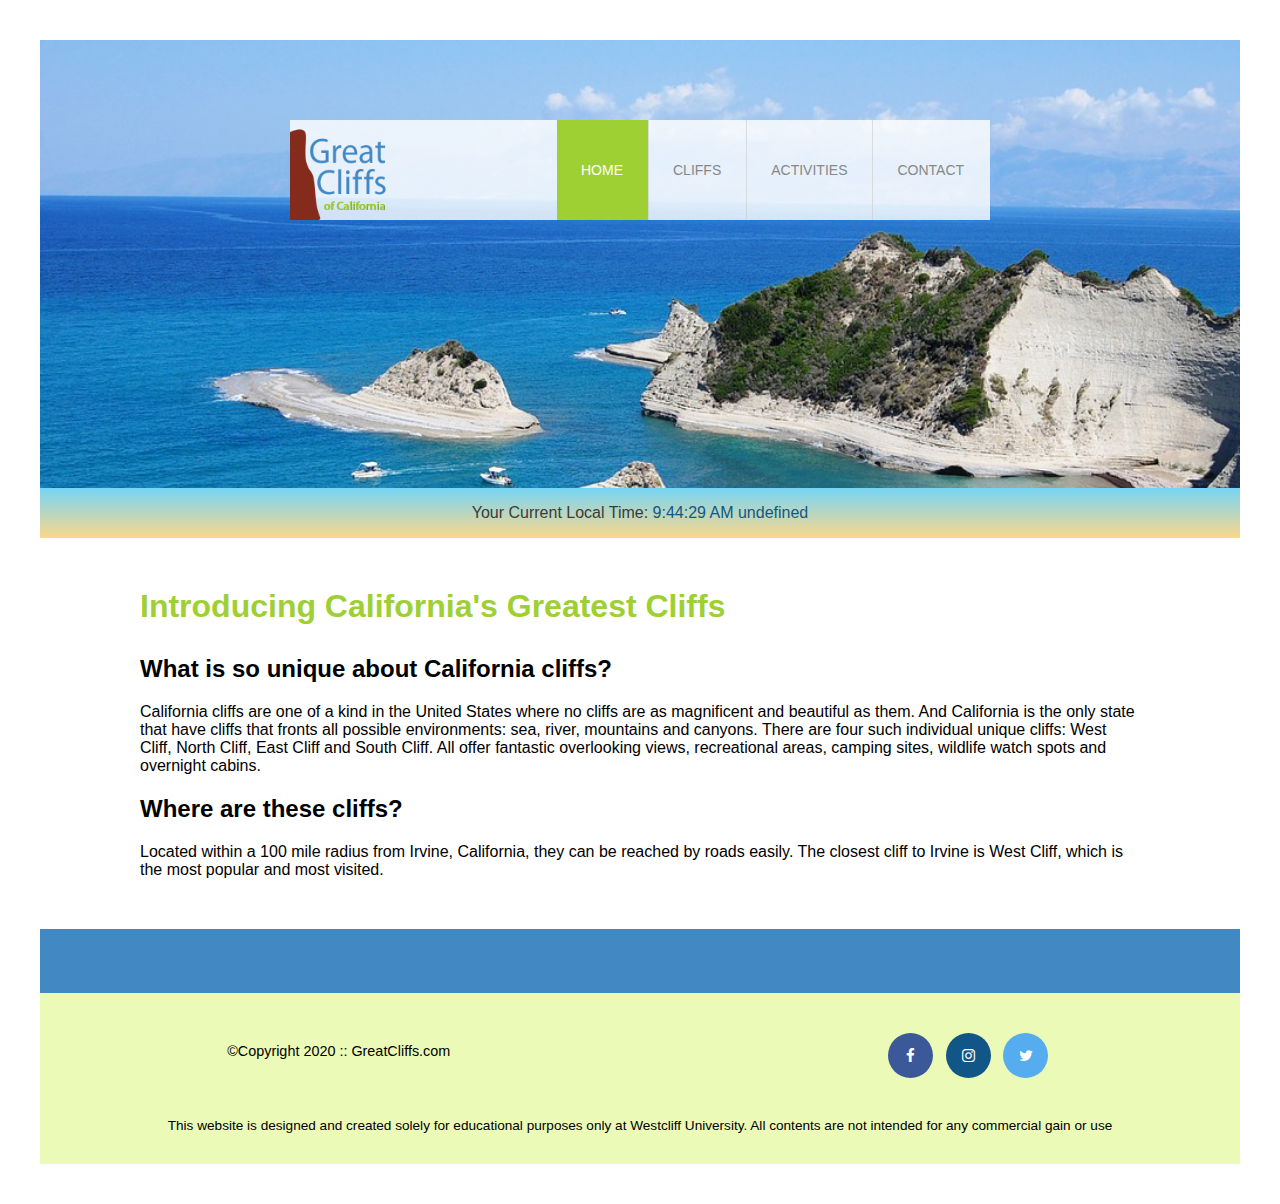
==== index.html @ 05dbc212 "Update JavaScript Section in other pages." ====
<!DOCTYPE html>
<html lang="en">
<head>
    <meta charset="UTF-8">
    <!-- Add icon library -->
    <link rel="stylesheet" href="https://cdnjs.cloudflare.com/ajax/libs/font-awesome/4.7.0/css/font-awesome.min.css">
    <!-- Refer CSS -->
    <link rel="stylesheet" href="style.css">

</head>

<body id="home">
    <!-- Wrap Container Area -->
    <div id="container">
        <header>
            <!-- <img src="images/cliff_ocean.jpg" alt="Ocean View Cliff" width="1280" height="564"> -->
            <div class="main-header">

                <!-- Logo Area-->
                <div class="logo">
                    <img src="images/logo.png" alt="Great Cliffs Logo" width="125">
                </div>
                <!-- Logo Area End -->

                <!-- Navigation Content Area -->
                <nav class="main-menu">
                    <ul>
                        <li class="active"><a href="index.html">Home</a></li>
                        <li><a href="cliffs.html">Cliffs</a></li>
                        <li><a href="activities.html">Activities</a></li>
                        <li><a href="contact.html">Contact</a></li>
                    </ul>
                </nav>
                <!-- Navigation Content Area End -->

            </div>
        </header>

        <!-- Current Local Time -->
        <section id="timeofday">
            <span>Your Current Local Time: </span>
            <span id="clock"></span>
        </section>

        <!-- Main Content Area -->
        <main>
            <div>
                <h1>Introducing California's Greatest Cliffs</h2>
                <h2>What is so unique about California cliffs?</h3>
                <p>California cliffs are one of a kind in the United States where no cliffs are as magnificent and beautiful as them. And California is the only state that have cliffs that fronts all possible environments: sea, river, mountains and canyons. There are four such individual unique cliffs: West Cliff, North Cliff, East Cliff and South Cliff. All offer fantastic overlooking views, recreational areas, camping sites, wildlife watch spots and overnight cabins.</p>
                <h2>Where are these cliffs?</h3>
                <p>Located within a 100 mile radius from Irvine, California, they can be reached by roads easily. The closest cliff to Irvine is West Cliff, which is the most popular and most visited.</p>
            </div>
        </main>

        <!-- End of main Content Area -->

        <!-- Image Area -->
        <section>
            <ul id="partners">
                <!-- <li class="partner">
                    <img src="images/partners/partner-bustour.png" alt="Partner Bus Tours">
                </li>
                <li class="partner">
                    <img src="images/partners/partner-cabinrental.png" alt="Partner Cabin Rental">
                </li>
                <li class="partner">
                    <img src="images/partners/partner-campingadv.png" alt="Partner Camping Adventure">
                </li>
                <li class="partner">
                    <img src="images/partners/partner-collegetours.png" alt="Partner College Tours">
                </li>
                <li class="partner">
                    <img src="images/partners/partner-rentalbike.png" alt="Partner Bike Rentals">
                </li>
                <li class="partner">
                    <img src="images/partners/partner-tourgroup.png" alt="Partner Tour Group">
                </li> -->
            </ul>
        </section>
        <!-- Image Area End -->

        <!-- Footer Area -->
        <footer>
            <div id="nondisclaimer">
                <!-- Copyright -->
                <div class="copy"> &copy;Copyright 2020 :: GreatCliffs.com</div>

                <!-- Social Image Area -->
                <div class="social">
                    <a href="#" class="fa fa-facebook"></a>
                    <a href="#" class="fa fa-instagram"></a>
                    <a href="#" class="fa fa-twitter"></a>
                </div>
                <!-- Social Image Area End -->

            </div>
            <div id="disclaimer">
                <p>This website is designed and created solely for educational purposes only at Westcliff University. All contents are not intended for any commercial gain or use</p>
            </div>
        </footer>
        <!-- Footer Area -->

    </div>
    <!-- Wrap Container End -->

    <!-- JavaScript Codes -->
    <!-- Why the bottom of the page? Because JS are not needed until the page is fully loaded -->
    <script>
        // Create a time data function
        function currentTime() {
            // Declare variables
            var d = new Date(); //Get current date
            var hr = d.getHours(); //Get current hours
            var min = d.getMinutes(); //Get current minutes
            var sec = d.getSeconds(); //Get current seconds
            var ampm; //Declare empty variable to store AM or PM

            //Add 0 to single digits for seconds
            if(sec < 10) {
                sec = "0" + sec;
            };
            //Add 0 to single digits for minutes
            if(min < 10) {
                min = "0" + min;
            };

            //Determine AM ot PM string
            if(hr == 12) {
                ampm = "PM"; //Set to PM
            } else if(hr > 12) {
                hr -= 12; //Deduct 12 from hours greater than 12 (military time)
                ampm = "PM"; //Set to PM
            } else {
                ampm = "AM"; //Set to AM
            };

            var utchr = d.getUTCHours(); //Get current Greenwich Mean Time(GMT)
            var timeDiff = utchr - hr; //To store time difference between GMT hour and Local hour
            var adjTimeDiff; //To store time difference converted to positive number
            if (timeDiff < 0) {
                adjTimeDiff = timeDiff + 12;
            } else if (timeDiff > 11) {
                adjTimeDiff = timeDiff - 12;
            } else {
                adjTimeDiff = timeDiff;
            };
            var timeZone; //To store the 4 time zones
            // if (adjTimeDiff == 4) {
            //     timeZone = "ET";
            // } else if (adjTimeDiff == 5) {
            //     timeZone = "CT";
            // } else if (adjTimeDiff == 6) {
            //     timeZone = "MT";
            // } else if (adjTimeDiff == 7) {
            //     timeZone = "PT";
            // }

            // Switch case takes longer time.
            switch(adjTimeDiff) {
                case '4':
                    timeZone = "ET";
                    break;
                case 5:
                    timeZone = "CT";
                    break;
                case 6:
                    timeZone = "MT";
                    break;
                case 7:
                    timeZone = "PT";
                    break;
            }

            //Assemble time format to display
            var time = hr +  ":"  + min + ":" +  sec + " " +  ampm+ " " + timeZone;

            //Display current local time and time zone on HTML elements
            document.getElementById("clock").innerText = time; //adding time

            //Run time data function every 1 second
            setInterval(currentTime, 1000); //setting timer
        }

        // Initial run of time data function
        currentTime();

        // Partner Photos Section
        var fileNames = ['bustour', 'cabinrental', 'campingadv', 'collegetours', 'rentalbike', 'tourgroup']; //Declare an array to store image file names
        var altNames = ['Partner Bus Tours', 'Partner Cabin Rental', 'Partner Camping Adventure', 'Partner College Tours', 'Partner Bike Rentals', 'Partner Tour Group']; // Declare an array to store image alt names
        var photos = []; //Declare an empty array to store image element
        var openList = "<li class='partner'>"; //Declare a variable to contain open list tag
        var closeList = "</li>"; //Declare a variable to contain close list tag
        var image; //Declare an empty variable to store the assembled image list codes
        var imageList = []; //Declare an empty array to store html list that contain an image
        for (i =  0; i<6; i++){
            photos.push("<img src='images/partners/partner-" + fileNames[i] + ".png' alt='" + altNames[i] + "'>");
            image = openList + photos[i] + closeList;
            imageList.push(image);
        }

        document.getDocumentByID("partners").innerText = imageList;

    </script>

</body>
</html>
---- style.css ----
* {
    font-family: Arial, Helvetica, sans-serif;
}
header {
    width: 100%;
    min-height: 400px;
    padding-top:3em;
}
h1 {
    color: #9ed034;
    margin: 50px 100px 30px;
}
h2 {
    margin-left: 100px;
    margin-right: 100px;
}
p {
    margin-left: 100px;
    margin-right: 100px;
}
/* Index Area */
#home {
    margin: 40px;
}
#home header {
    background: no-repeat lightgrey url(images/cliff_ocean.jpg);
    background-size: 1500px;
}
.main-header {
    background-color: rgb(255, 255, 255, 0.8);
    width: 700px;
    margin: 2em auto 0 auto;
    min-height: 100px;
    height: 100px;
}
.main-header .logo img{
    width: 100px;
    height: 100px;
    margin: 0 2em 0 0;
    float: left;
}

/* Navigation */
.main-menu {
    margin-left: 227px;
    font-weight: 400;
}
.main-menu ul li {
    list-style-type: none;
    /* display: inline-block; */
    float: left;
    padding-left: 24px;
    padding-right: 25px;
    border-left: 1px solid rgba(202, 204, 202, 0.6);
    line-height: 100px;
    text-transform: uppercase;
    font-size: 14px;
}
.main-menu ul li a {
    text-decoration: None;
    color: #888;
}
.main-menu ul li a:hover {
    color: #9ed034;
}
.main-menu ul li.active {
    background: #9ed034;
    border: None;
}
.main-menu ul li.active a{
    color:#fff;
}

/* Current Local Time Section */
#timeofday {
    text-align: center;
    line-height: 50px;
    background: linear-gradient(0deg, rgba(251,215,139,1) 0%, rgba(118,213,245,1) 100%);
}
#timeofday span:first-child {
    color: #3a3a3a;
}
#clock {
    color: #125688;
}

/* Main Section */

/* Partners */
section {
    width: 100%;
    background-color: #4288C3;
}
section #partners {
    width: 1200px;
    padding: 2em 0 2em 0;
    margin: 50px auto 0;
    text-align: center;
}
section #partners .partner {
    display: inline-block;
    margin: 0 0.75em;
    padding: 1.3em 1.5em;
    background-color: #fff;
    border-radius: 50%;
}
section #partners .partner img {
    width: 90px;
    height: 90px;
}

/* Footer */
footer {
    width: 100%;
    height: 155px;
    padding-bottom: 1em;
    background-color: #ecfab8;
}
footer #nondisclaimer .copy {
    padding: 3.5em 3.5em 3.5em 13em;
    float: left;
    font-size: 0.9em;
}
footer #nondisclaimer .social {
    padding: 2.5em;
    margin-right: 9.25em;
    float: right;
}
footer #disclaimer {
    clear: both;
}
footer #disclaimer p {
    font-size: 0.85em;
    text-align: center;
}
footer #nondisclaimer .social .fa {
    padding: 15px;
    font-size: 15px;
    width: 15px;
    text-align: center;
    text-decoration: None;
    margin: 0 4px;
    border-radius: 50%;
}
footer #nondisclaimer .social .fa:hover {
    opacity: 0.7;
}
footer #nondisclaimer .social .fa-facebook {
    background: #3B5998;
    color: white;
}
footer #nondisclaimer .social .fa-twitter {
    background: #55ACEE;
    color: white;
}
footer #nondisclaimer .social .fa-instagram{
    background: #125688;
    color: white;
}

/* Activities Page */
#activities {
    margin: 40px;
}
#activities header {
    background: no-repeat lightgrey url(images/runfly.jpeg);
    background-size: 1500px;
}
table {
    width: 1000px;
    margin: 4em auto 0 auto;
}
caption {
    background-color: #852B1B;
    height: 40px;
    color: #fff;
    font-size: 1.3em;
    font-weight: bold;
    padding-top: 1em;
}
thead {
    background-color: #BDE1FF;
    text-align: center;
}
tbody {
    background-color: #EEFFE6;
    text-align: center;
}
thead, td {
    width: 225px;
    height: 75px;
    vertical-align: middle;
    border: solid 1px #852B1B;
}
thead tr td:first-child {
    width: 125px;
    height: 50px;
    background-color: #4977D1;
    color: #fff;
}
td:first-child {
    font-weight: bold;
    background: #BDE1FF;
}

/* Contact Page */
#contact{
    margin: 40px;
}
#contact header {
    background: no-repeat lightgrey url(images/cliff_rock.jpeg);
    background-size: 1500px;
}
#contact .contactinfo {
    margin: auto 100px;
}
#contact form {
    margin: auto 100px;
}
fieldset {
    border: 1px solid #9ed034;
    padding-top: 20px;
}
legend {
    color: #4977D1;
    font-weight: bold;
}
#contact #container h1 {
    color: #9ed034;
}
.phone, .email {
    margin: 10px auto;
}
.phone span:first-child {
    font-weight: bold;
}
.email span:first-child {
    font-weight: bold;
}
.textbox label{
    display: block;
    margin-top: 10px;
    font-weight: bold;
}
.textbox input{
    display: block;
    margin-top: 10px;
    width: 500px;
}
.radios {
    margin: 10px auto;
}
.radios label{
    font-weight: bold;
}
.selectmenu {
    margin: 10px auto;
}
.selectmenu label {
    font-weight: bold;
}
.selectmenu select {
    width: 150px;
    text-align: center;
}
.commentbox label {
    display: block;
    font-weight: bold;
}
.commentbox textarea {
    width: 500px;
    height: 150px;
}
.button input{
    width: 100px;
    height: 30px;
    background-color: #4977D1;
    color: #fff;
    margin-left: 400px;
    font-weight: bold;
}

/* Cliffs Area */
#cliffs {
    margin: 40px;
}
#cliffs header {
    background: no-repeat lightgrey url(images/forest_cliff.jpeg);
    background-size: 1500px;
}
#container #cliffsPhotoSection {
    background-color: #fff;
}
#container #cliffsPhotoUl {
    text-align: center;
}
#container #cliffsPhotoUl .cliffPhoto {
    display: inline-block;
}
#container #cliffsPhotoUl .cliffPhoto span{
    display: block;
    background-color: #852B1B;
    margin: 0px 15px;
    line-height: 40px;
    text-align: center;
    color: #fff;
    font-weight: bold;
}
#container #cliffsPhotoUl .cliffPhoto img {
    width: 400px;
    height: 200px;
    margin: 0px 15px 30px 15px;
}
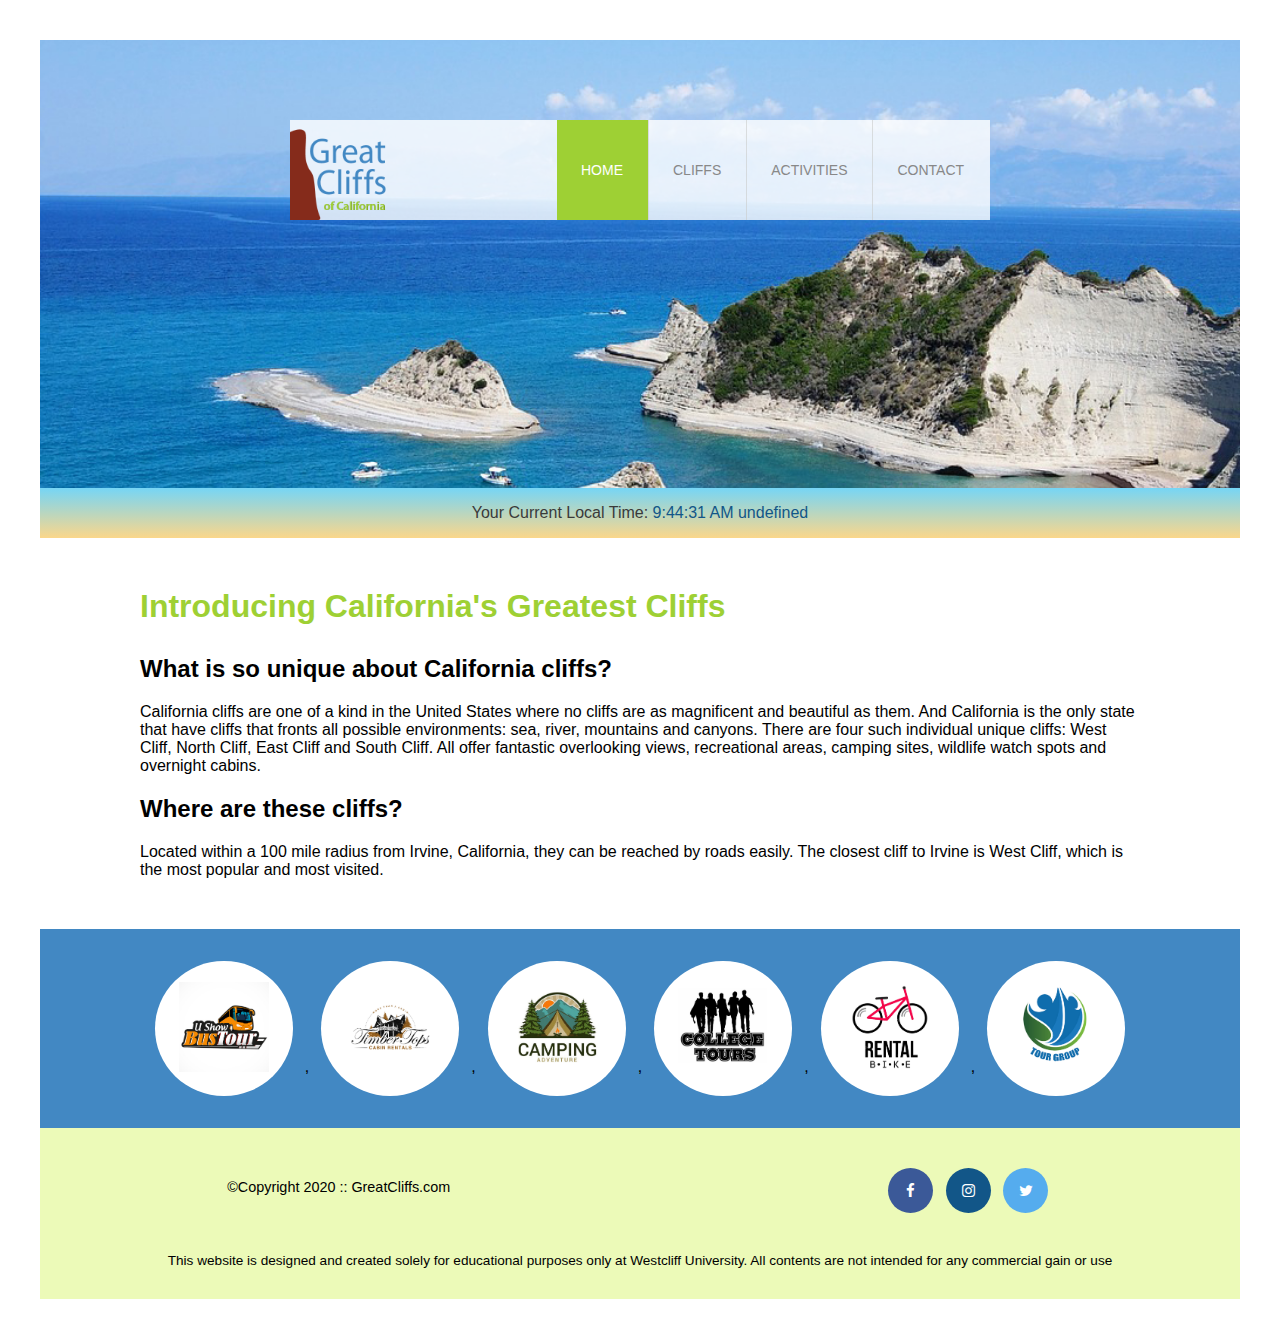
==== commit acdde50f: "Fixed bug in function typo." ====
--- a/index.html
+++ b/index.html
@@ -199,7 +199,7 @@
             imageList.push(image);
         }
 
-        document.getDocumentByID("partners").innerText = imageList;
+        document.getElementById("partners").innerHTML = imageList;
 
     </script>
 
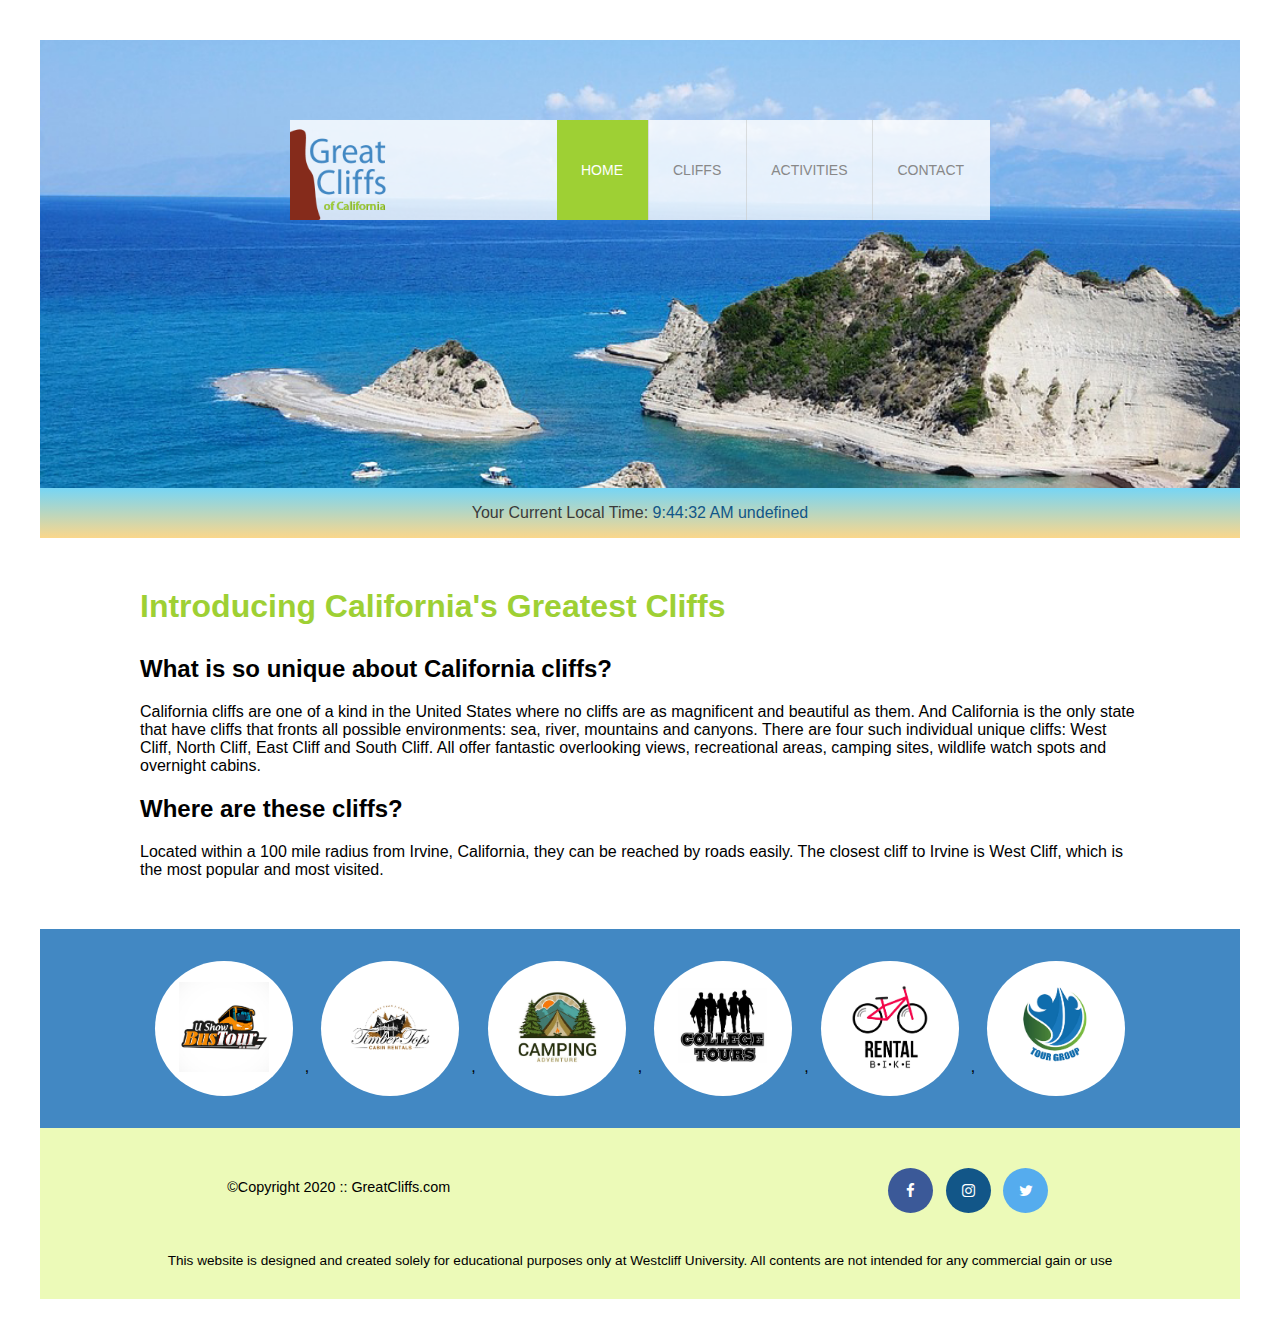
==== commit d72c75f9: "Created external JavaScript file and move JavaScript code to the external file." ====
--- a/index.html
+++ b/index.html
@@ -106,102 +106,13 @@
 
     <!-- JavaScript Codes -->
     <!-- Why the bottom of the page? Because JS are not needed until the page is fully loaded -->
-    <script>
-        // Create a time data function
-        function currentTime() {
-            // Declare variables
-            var d = new Date(); //Get current date
-            var hr = d.getHours(); //Get current hours
-            var min = d.getMinutes(); //Get current minutes
-            var sec = d.getSeconds(); //Get current seconds
-            var ampm; //Declare empty variable to store AM or PM
+   
+    <!-- Digital Clock -->
+    <script src="js/digclock.js"></script>
 
-            //Add 0 to single digits for seconds
-            if(sec < 10) {
-                sec = "0" + sec;
-            };
-            //Add 0 to single digits for minutes
-            if(min < 10) {
-                min = "0" + min;
-            };
+    <!-- Partners -->
+    <script src="js/site_scripts.js"></script>
 
-            //Determine AM ot PM string
-            if(hr == 12) {
-                ampm = "PM"; //Set to PM
-            } else if(hr > 12) {
-                hr -= 12; //Deduct 12 from hours greater than 12 (military time)
-                ampm = "PM"; //Set to PM
-            } else {
-                ampm = "AM"; //Set to AM
-            };
-
-            var utchr = d.getUTCHours(); //Get current Greenwich Mean Time(GMT)
-            var timeDiff = utchr - hr; //To store time difference between GMT hour and Local hour
-            var adjTimeDiff; //To store time difference converted to positive number
-            if (timeDiff < 0) {
-                adjTimeDiff = timeDiff + 12;
-            } else if (timeDiff > 11) {
-                adjTimeDiff = timeDiff - 12;
-            } else {
-                adjTimeDiff = timeDiff;
-            };
-            var timeZone; //To store the 4 time zones
-            // if (adjTimeDiff == 4) {
-            //     timeZone = "ET";
-            // } else if (adjTimeDiff == 5) {
-            //     timeZone = "CT";
-            // } else if (adjTimeDiff == 6) {
-            //     timeZone = "MT";
-            // } else if (adjTimeDiff == 7) {
-            //     timeZone = "PT";
-            // }
-
-            // Switch case takes longer time.
-            switch(adjTimeDiff) {
-                case '4':
-                    timeZone = "ET";
-                    break;
-                case 5:
-                    timeZone = "CT";
-                    break;
-                case 6:
-                    timeZone = "MT";
-                    break;
-                case 7:
-                    timeZone = "PT";
-                    break;
-            }
-
-            //Assemble time format to display
-            var time = hr +  ":"  + min + ":" +  sec + " " +  ampm+ " " + timeZone;
-
-            //Display current local time and time zone on HTML elements
-            document.getElementById("clock").innerText = time; //adding time
-
-            //Run time data function every 1 second
-            setInterval(currentTime, 1000); //setting timer
-        }
-
-        // Initial run of time data function
-        currentTime();
-
-        // Partner Photos Section
-        var fileNames = ['bustour', 'cabinrental', 'campingadv', 'collegetours', 'rentalbike', 'tourgroup']; //Declare an array to store image file names
-        var altNames = ['Partner Bus Tours', 'Partner Cabin Rental', 'Partner Camping Adventure', 'Partner College Tours', 'Partner Bike Rentals', 'Partner Tour Group']; // Declare an array to store image alt names
-        var photos = []; //Declare an empty array to store image element
-        var openList = "<li class='partner'>"; //Declare a variable to contain open list tag
-        var closeList = "</li>"; //Declare a variable to contain close list tag
-        var image; //Declare an empty variable to store the assembled image list codes
-        var imageList = []; //Declare an empty array to store html list that contain an image
-        for (i =  0; i<6; i++){
-            photos.push("<img src='images/partners/partner-" + fileNames[i] + ".png' alt='" + altNames[i] + "'>");
-            image = openList + photos[i] + closeList;
-            imageList.push(image);
-        }
-
-        document.getElementById("partners").innerHTML = imageList;
-
-    </script>
 
 </body>
 </html>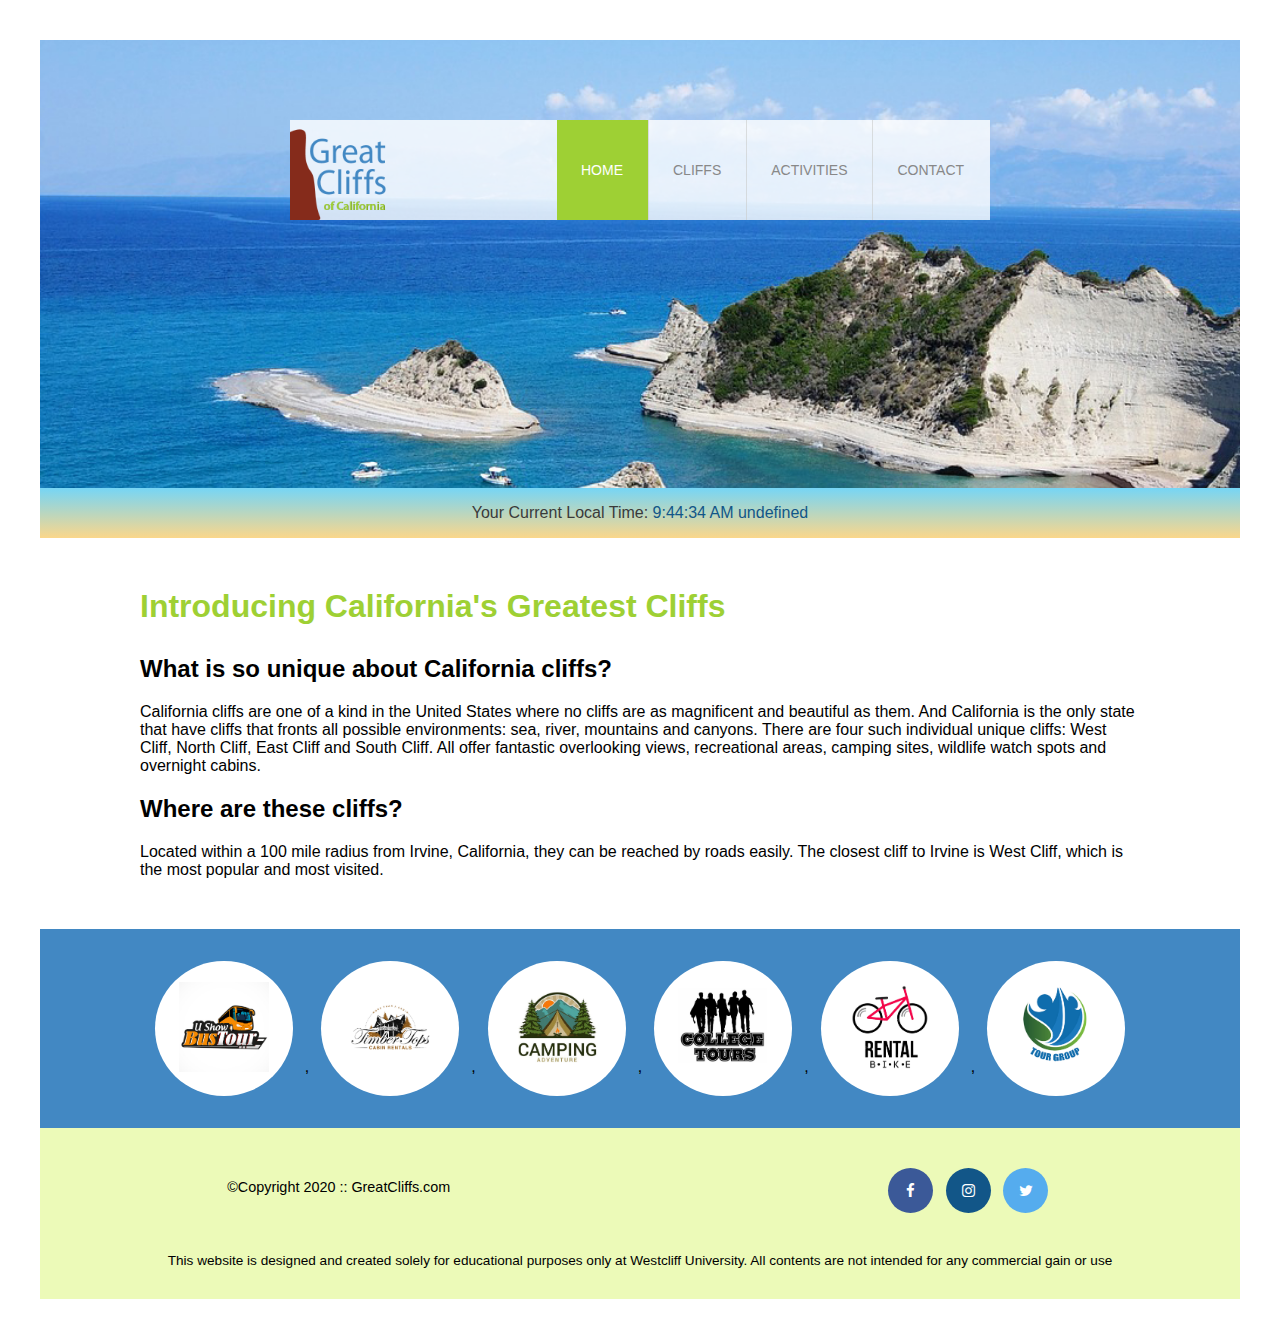
==== commit 68d6a0c5: "Created generateCode function for randomcodes JavaScript file." ====
--- a/index.html
+++ b/index.html
@@ -113,6 +113,5 @@
     <!-- Partners -->
     <script src="js/site_scripts.js"></script>
 
-
 </body>
 </html>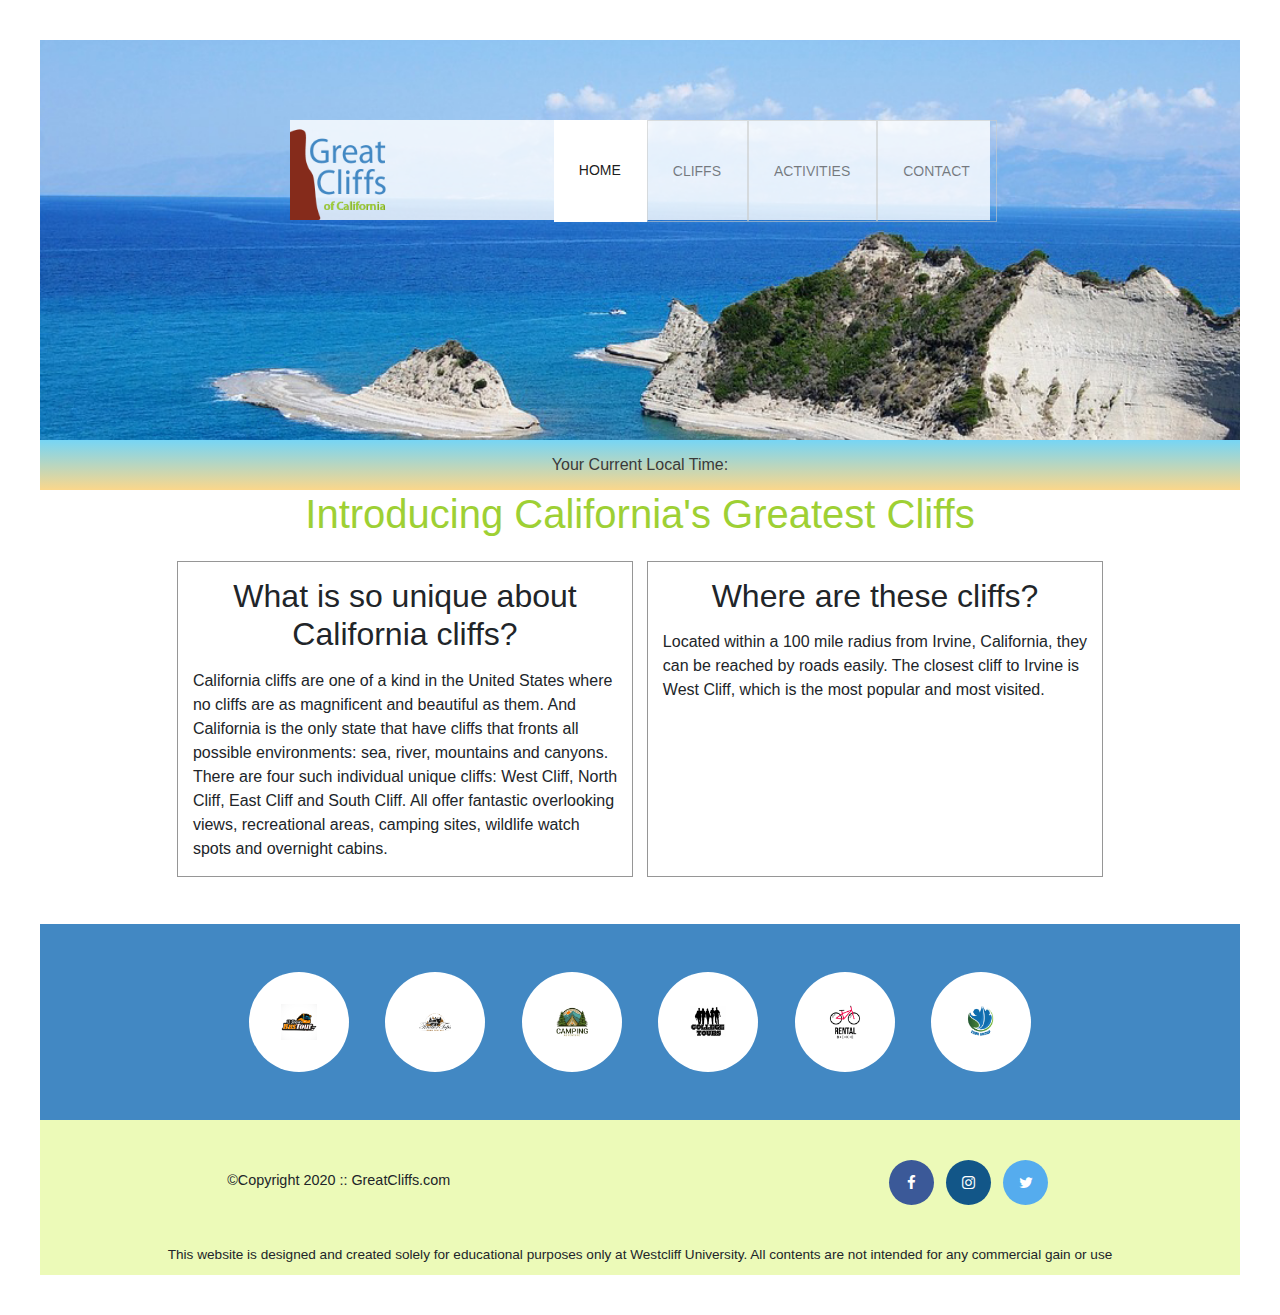
==== commit 0da3d796: "Using Bootstrap and grid area to adjust index file." ====
--- a/index.html
+++ b/index.html
@@ -6,6 +6,19 @@
     <link rel="stylesheet" href="https://cdnjs.cloudflare.com/ajax/libs/font-awesome/4.7.0/css/font-awesome.min.css">
     <!-- Refer CSS -->
     <link rel="stylesheet" href="style.css">
+    <!-- For grid area -->
+    <meta http-equiv="X-UA-Compatible" content="IE=edge">
+    <meta name="viewport" content="width=device-width, initial-scale=1.0">
+    <!-- Bootstrap CSS -->
+    <link rel="stylesheet"
+    href="https://maxcdn.bootstrapcdn.com/bootstrap/4.5.2/css/bootstrap.min.css">
+    <!-- Bootstrap jQuery -->
+    <script src="https://ajax.googleapis.com/ajax/libs/jquery/3.5.1/jquery.min.js"></script>
+    <!-- Bootstrap Popper -->
+    <script src="https://cdnjs.cloudflare.com/ajax/libs/popper.js/1.16.0/umd/popper.min.js"></script>
+    <!-- Bootstrap JS -->
+    <script src="https://maxcdn.bootstrapcdn.com/bootstrap/4.5.2/js/bootstrap.min.js"></script>
+    
 
 </head>
 
@@ -23,13 +36,33 @@
                 <!-- Logo Area End -->
 
                 <!-- Navigation Content Area -->
-                <nav class="main-menu">
-                    <ul>
-                        <li class="active"><a href="index.html">Home</a></li>
-                        <li><a href="cliffs.html">Cliffs</a></li>
-                        <li><a href="activities.html">Activities</a></li>
-                        <li><a href="contact.html">Contact</a></li>
-                    </ul>
+                <nav class="navbar navbar-expand-lg navbar-light">
+                    <a class="navbar-brand" href="#"></a>
+                    <button class="navbar-toggler" 
+                            type="button" 
+                            data-toggle="collapse" 
+                            data-target="#navbarNavDropdown" 
+                            aria-controls="navbarNavDropdown" 
+                            aria-expanded="false" 
+                            aria-label="Toggle navigation">
+                            <span class="navbar-toggler-icon"></span>
+                    </button>
+                    <div class="main-menu collapse navbar-collapse" id="navbarNavDropdown">
+                        <ul class="navbar-nav">
+                            <li class="nav-item active">
+                                <a class="nav-link" href="index.html">Home</a>
+                            </li>
+                            <li class="nav-item">
+                                <a class="nav-link" href="cliffs.html">Cliffs</a>
+                            </li>
+                            <li class="nav-item">
+                                <a class="nav-link" href="activities.html">Activities</a>
+                            </li>
+                            <li class="nav-item">
+                                <a class="nav-link" href="contact.html">Contact</a>
+                            </li>
+                        </ul>
+                    </div>
                 </nav>
                 <!-- Navigation Content Area End -->
 
@@ -45,11 +78,18 @@
         <!-- Main Content Area -->
         <main>
             <div>
-                <h1>Introducing California's Greatest Cliffs</h2>
-                <h2>What is so unique about California cliffs?</h3>
-                <p>California cliffs are one of a kind in the United States where no cliffs are as magnificent and beautiful as them. And California is the only state that have cliffs that fronts all possible environments: sea, river, mountains and canyons. There are four such individual unique cliffs: West Cliff, North Cliff, East Cliff and South Cliff. All offer fantastic overlooking views, recreational areas, camping sites, wildlife watch spots and overnight cabins.</p>
-                <h2>Where are these cliffs?</h3>
-                <p>Located within a 100 mile radius from Irvine, California, they can be reached by roads easily. The closest cliff to Irvine is West Cliff, which is the most popular and most visited.</p>
+                <h1 id="homeMainH1">Introducing California's Greatest Cliffs</h1>
+                <div class="homeMainP">
+                    <div class="homeMainP1">
+                        <h2>What is so unique about California cliffs?</h2>
+                        <p>California cliffs are one of a kind in the United States where no cliffs are as magnificent and beautiful as them. And California is the only state that have cliffs that fronts all possible environments: sea, river, mountains and canyons. There are four such individual unique cliffs: West Cliff, North Cliff, East Cliff and South Cliff. All offer fantastic overlooking views, recreational areas, camping sites, wildlife watch spots and overnight cabins.</p>
+                    </div>
+                    <div class="homeMainP2">
+                        <h2>Where are these cliffs?</h2>
+                        <p>Located within a 100 mile radius from Irvine, California, they can be reached by roads easily. The closest cliff to Irvine is West Cliff, which is the most popular and most visited.</p>
+                    </div>
+                </div>
+                   
             </div>
         </main>
 
@@ -57,25 +97,25 @@
 
         <!-- Image Area -->
         <section>
-            <ul id="partners">
-                <!-- <li class="partner">
+            <ul class="partners" id="partners">
+                <li class="partner col-6 col-sm-4 col-md-3 col-lg-1">
                     <img src="images/partners/partner-bustour.png" alt="Partner Bus Tours">
                 </li>
-                <li class="partner">
+                <li class="partner col-6 col-sm-4 col-md-3 col-lg-1">
                     <img src="images/partners/partner-cabinrental.png" alt="Partner Cabin Rental">
                 </li>
-                <li class="partner">
+                <li class="partner col-6 col-sm-4 col-md-3 col-lg-1">
                     <img src="images/partners/partner-campingadv.png" alt="Partner Camping Adventure">
                 </li>
-                <li class="partner">
+                <li class="partner col-6 col-sm-4 col-md-3 col-lg-1">
                     <img src="images/partners/partner-collegetours.png" alt="Partner College Tours">
                 </li>
-                <li class="partner">
+                <li class="partner col-6 col-sm-4 col-md-3 col-lg-1">
                     <img src="images/partners/partner-rentalbike.png" alt="Partner Bike Rentals">
                 </li>
-                <li class="partner">
+                <li class="partner col-6 col-sm-4 col-md-3 col-lg-1">
                     <img src="images/partners/partner-tourgroup.png" alt="Partner Tour Group">
-                </li> -->
+                </li>
             </ul>
         </section>
         <!-- Image Area End -->
@@ -108,10 +148,10 @@
     <!-- Why the bottom of the page? Because JS are not needed until the page is fully loaded -->
    
     <!-- Digital Clock -->
-    <script src="js/digclock.js"></script>
+    <!-- <script src="js/digclock.js"></script> -->
 
     <!-- Partners -->
-    <script src="js/site_scripts.js"></script>
+    <!-- <script src="js/site_scripts.js"></script> -->
 
 </body>
 </html>--- a/style.css
+++ b/style.css
@@ -44,6 +44,7 @@
 .main-menu {
     margin-left: 227px;
     font-weight: 400;
+    margin-top: 0px;
 }
 .main-menu ul li {
     list-style-type: none;
@@ -67,7 +68,7 @@
     background: #9ed034;
     border: None;
 }
-.main-menu ul li.active a{
+.main-menu ul li.active a {
     color:#fff;
 }
 
@@ -85,29 +86,90 @@
 }
 
 /* Main Section */
+#homeMainH1 {
+    text-align: center;
+}
+
+.homeMainP div {
+    border: 1px solid rgb(150, 150, 150);
+    margin-top: 15px;
+    margin-bottom: 15px;
+}
+
+.homeMainP h2 {
+    margin: 15px;
+    text-align: center;
+}
+
+.homeMainP p {
+    margin: 15px;
+}
+
+.homeMainP {
+    display: grid;
+}
+
+.homeMainP1 {
+    grid-area: homeMainP1;
+}
+.homeMainP2 {
+    grid-area: homeMainP2;
+}
 
 /* Partners */
 section {
     width: 100%;
     background-color: #4288C3;
 }
-section #partners {
-    width: 1200px;
+section .partners {
+    /* width: 1200px; */
     padding: 2em 0 2em 0;
-    margin: 50px auto 0;
-    text-align: center;
-}
-section #partners .partner {
+    /* margin: 50px auto 0; */
+    margin: 2em auto 0;
+    text-align: center;
+}
+section .partners .partner {
     display: inline-block;
-    margin: 0 0.75em;
-    padding: 1.3em 1.5em;
+    margin: 1em 1em;
+    /* padding: 1.3em 1.5em; */
+    padding: 2.5em;
     background-color: #fff;
     border-radius: 50%;
 }
-section #partners .partner img {
-    width: 90px;
-    height: 90px;
-}
+section .partners .partner img {
+    /* width: 100px;
+    height: 100px; */
+    width: 100%;
+    height: 100%;
+}
+/* .col-lg-1-half {
+    -ms-flex:0 0 12.5%;
+    flex:0 0 12.5%;
+    max-width: 12.5%;
+} */
+/* Partner for grid */
+/* .partners{
+    display: grid;
+}
+.partner1 {
+    grid-area: partner1;
+}
+.partner2 {
+    grid-area: partner2;
+}
+.partner3 {
+    grid-area: partner3;
+}
+.partner4 {
+    grid-area: partner4;
+}
+.partner5 {
+    grid-area: partner5;
+}
+.partner6 {
+    grid-area: partner6;
+} */
+
 
 /* Footer */
 footer {
@@ -134,12 +196,12 @@
     text-align: center;
 }
 footer #nondisclaimer .social .fa {
-    padding: 15px;
+    padding: 1em;
     font-size: 15px;
-    width: 15px;
+    width: 3em;
     text-align: center;
     text-decoration: None;
-    margin: 0 4px;
+    margin: 0 0.25em;
     border-radius: 50%;
 }
 footer #nondisclaimer .social .fa:hover {
@@ -157,6 +219,108 @@
     background: #125688;
     color: white;
 }
+/* MEDIA QUERIES */
+
+ /* Small devices (portrait tablets and phones, upto 600px) */
+ @media only screen and (max-width: 600px) {
+    .homeMainP {
+        /* grid-template-columns: 1fr 0.03fr 1fr; */
+        grid-template-areas:
+        'homeMainP1'
+        '.'
+        'homeMainP2';
+    }
+    section .partners .partner {
+        padding: 2.5em;
+    }
+}
+
+ /* Small devices (portrait tablets and phones, 600px and up) */
+ @media only screen and (min-width: 600px) {
+    .homeMainP {
+        /* grid-template-columns: 1fr 0.03fr 1fr; */
+        grid-template-areas:
+        'homeMainP1'
+        '.'
+        'homeMainP2';
+    }
+}
+
+ /* Medium devices (landscape tablets, 768px and up) */
+@media only screen and (min-width: 768px) {
+    .homeMainP {
+        grid-template-columns: 0.3fr 1fr 0.03fr 1fr 0.3fr ;
+        /* grid-template-rows: 200px 5px 200px; */
+        grid-template-areas:
+        '. homeMainP1 . homeMainP2. ';
+    }
+    section .partners .partner {
+        padding: 2em;
+    }
+}
+ /* Medium devices (landscape tablets, upto 768px) */
+@media only screen and (max-width: 768px) {
+    footer #nondisclaimer .copy {
+        padding: 3.5em 0em 3.5em 0em;
+        text-align: center;
+        float: none;
+        font-size: 0.9em;
+    }
+}
+ /* Large devices (laptops/desktops, upto 992px) */
+@media only screen and (min-width: 992px) {
+    .main-menu {
+        margin-left: 227px;
+        font-weight: 400;
+        margin-top: 0px;
+    }
+    .main-menu ul li {
+        list-style-type: none;
+        /* display: inline-block; */
+        float: left;
+        padding-left: 1em;
+        padding-right: 1em;
+        border: 1px solid rgba(202, 204, 202, 0.6);
+        line-height: 20px;
+        text-transform: uppercase;
+        font-size: 14px;
+    }
+    .main-menu ul li a {
+        text-decoration: None;
+        color: #888;
+    }
+    .main-menu ul li a:hover {
+        color: #9ed034;
+    }
+    .main-menu ul li.active {
+        background: #fff;
+        border: None;
+    }
+    .main-menu ul li.active a {
+        color:#fff;
+    }
+}
+
+ /* Large devices (laptops/desktops, 992px and up) */
+@media only screen and (min-width: 992px) {
+    .main-menu {
+        margin-left: 100px;
+        margin-top: -8px;
+    }
+    .main-menu ul li {
+        padding-left: 1.2em;
+        padding-right: 1.3em;
+        line-height: 84px;
+        text-transform: uppercase;
+    }
+    .main-menu ul li a:hover {
+        color: #9ed034;
+    }
+    .main-menu ul li.active a{
+        color:#fff;
+    }
+}
+
 
 /* Activities Page */
 #activities {
@@ -202,6 +366,39 @@
     font-weight: bold;
     background: #BDE1FF;
 }
+.activitiesTableSelected {
+    background-color: greenyellow;
+    font-weight: bold;
+    color: white;
+}
+/* Selected Activities Display Info Box */
+#activities main #displaySelected {
+    visibility: hidden;
+    margin: 0 auto;
+    width: 600px;
+    border: 2px solid #9ed034;
+    padding: 0.75em;
+}
+#activities main #displaySelected #result, #activities main #displaySelected #sendinfo {
+    display: inline-block;
+    margin: 0;
+}
+#activities main #result {
+    min-height: 50px;
+    width: 300px;
+    padding: 0;
+}
+#activities main #result h4 {
+    margin-bottom: 1em;
+    font-size: 1.15em;
+}
+#activities main #result p {
+    margin-left: 0;
+}
+#activities main #displaySelected #sendinfo input[type="email"] {
+    width: 200px;
+}
+/* Activities Page End */
 
 /* Contact Page */
 #contact{
@@ -225,6 +422,7 @@
     color: #4977D1;
     font-weight: bold;
 }
+
 #contact #container h1 {
     color: #9ed034;
 }
@@ -271,13 +469,33 @@
     width: 500px;
     height: 150px;
 }
-.button input{
-    width: 100px;
-    height: 30px;
-    background-color: #4977D1;
+.randomcode input{
+    font-size: 16px;
+}
+
+form .button input{
+    width: 8em;
+    height: 2.5em;
+    font-size: 1.2em;
+    font-weight: bold;
+    /* background-color: #4977D1; */
     color: #fff;
-    margin-left: 400px;
-    font-weight: bold;
+    border: none;
+    margin-left: 352px;
+
+}
+
+.randomcode {
+    margin-left: 220px;
+}
+
+#codes {
+    background-color:lightgrey;
+    width: 6em;
+    text-align: center;
+    line-height: 40px;
+    display: inline-block;
+    margin-left: 10px;
 }
 
 /* Cliffs Area */
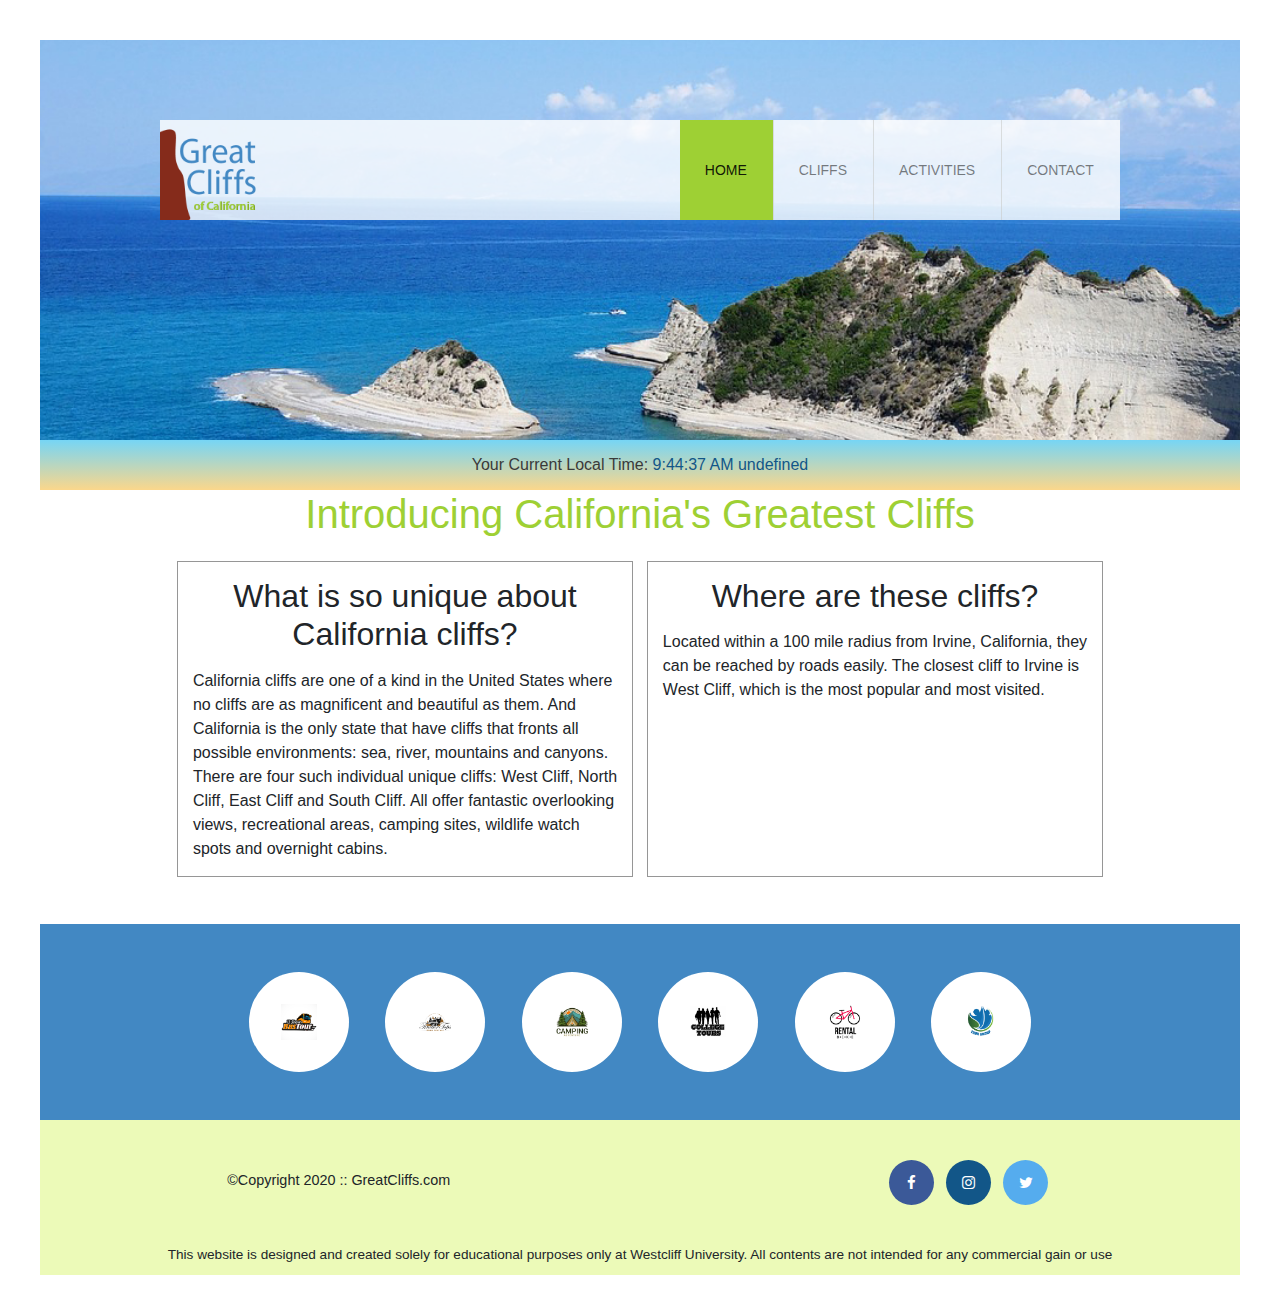
==== commit a61081f8: "Optimized navbar and update nav&footer area in other html pages." ====
--- a/index.html
+++ b/index.html
@@ -18,7 +18,6 @@
     <script src="https://cdnjs.cloudflare.com/ajax/libs/popper.js/1.16.0/umd/popper.min.js"></script>
     <!-- Bootstrap JS -->
     <script src="https://maxcdn.bootstrapcdn.com/bootstrap/4.5.2/js/bootstrap.min.js"></script>
-    
 
 </head>
 
@@ -139,7 +138,7 @@
                 <p>This website is designed and created solely for educational purposes only at Westcliff University. All contents are not intended for any commercial gain or use</p>
             </div>
         </footer>
-        <!-- Footer Area -->
+        <!-- Footer Area End -->
 
     </div>
     <!-- Wrap Container End -->
@@ -148,7 +147,7 @@
     <!-- Why the bottom of the page? Because JS are not needed until the page is fully loaded -->
    
     <!-- Digital Clock -->
-    <!-- <script src="js/digclock.js"></script> -->
+    <script src="js/digclock.js"></script>
 
     <!-- Partners -->
     <!-- <script src="js/site_scripts.js"></script> -->
--- a/style.css
+++ b/style.css
@@ -28,7 +28,7 @@
 }
 .main-header {
     background-color: rgb(255, 255, 255, 0.8);
-    width: 700px;
+    width: 80%;
     margin: 2em auto 0 auto;
     min-height: 100px;
     height: 100px;
@@ -71,6 +71,9 @@
 .main-menu ul li.active a {
     color:#fff;
 }
+.navbar-toggler{
+    vertical-align: middle;
+}
 
 /* Current Local Time Section */
 #timeofday {
@@ -268,20 +271,15 @@
     }
 }
  /* Large devices (laptops/desktops, upto 992px) */
-@media only screen and (min-width: 992px) {
-    .main-menu {
-        margin-left: 227px;
-        font-weight: 400;
-        margin-top: 0px;
-    }
+@media only screen and (max-width: 991px) {
     .main-menu ul li {
         list-style-type: none;
         /* display: inline-block; */
         float: left;
-        padding-left: 1em;
+        padding-left: 2em;
         padding-right: 1em;
-        border: 1px solid rgba(202, 204, 202, 0.6);
-        line-height: 20px;
+        border-left: 1px solid rgba(202, 204, 202, 0.6);
+        line-height: 40px;
         text-transform: uppercase;
         font-size: 14px;
     }
@@ -292,8 +290,12 @@
     .main-menu ul li a:hover {
         color: #9ed034;
     }
+    .main-menu ul li {
+        background: rgb(255, 255, 255, 0.8);
+        border: None;
+    }
     .main-menu ul li.active {
-        background: #fff;
+        background: #9ed034;
         border: None;
     }
     .main-menu ul li.active a {
@@ -302,10 +304,12 @@
 }
 
  /* Large devices (laptops/desktops, 992px and up) */
-@media only screen and (min-width: 992px) {
+@media only screen and (min-width: 991px) {
     .main-menu {
-        margin-left: 100px;
-        margin-top: -8px;
+        position: absolute;
+        right: 0em;
+        top: 0em;
+        /* margin-top: -8px; */
     }
     .main-menu ul li {
         padding-left: 1.2em;
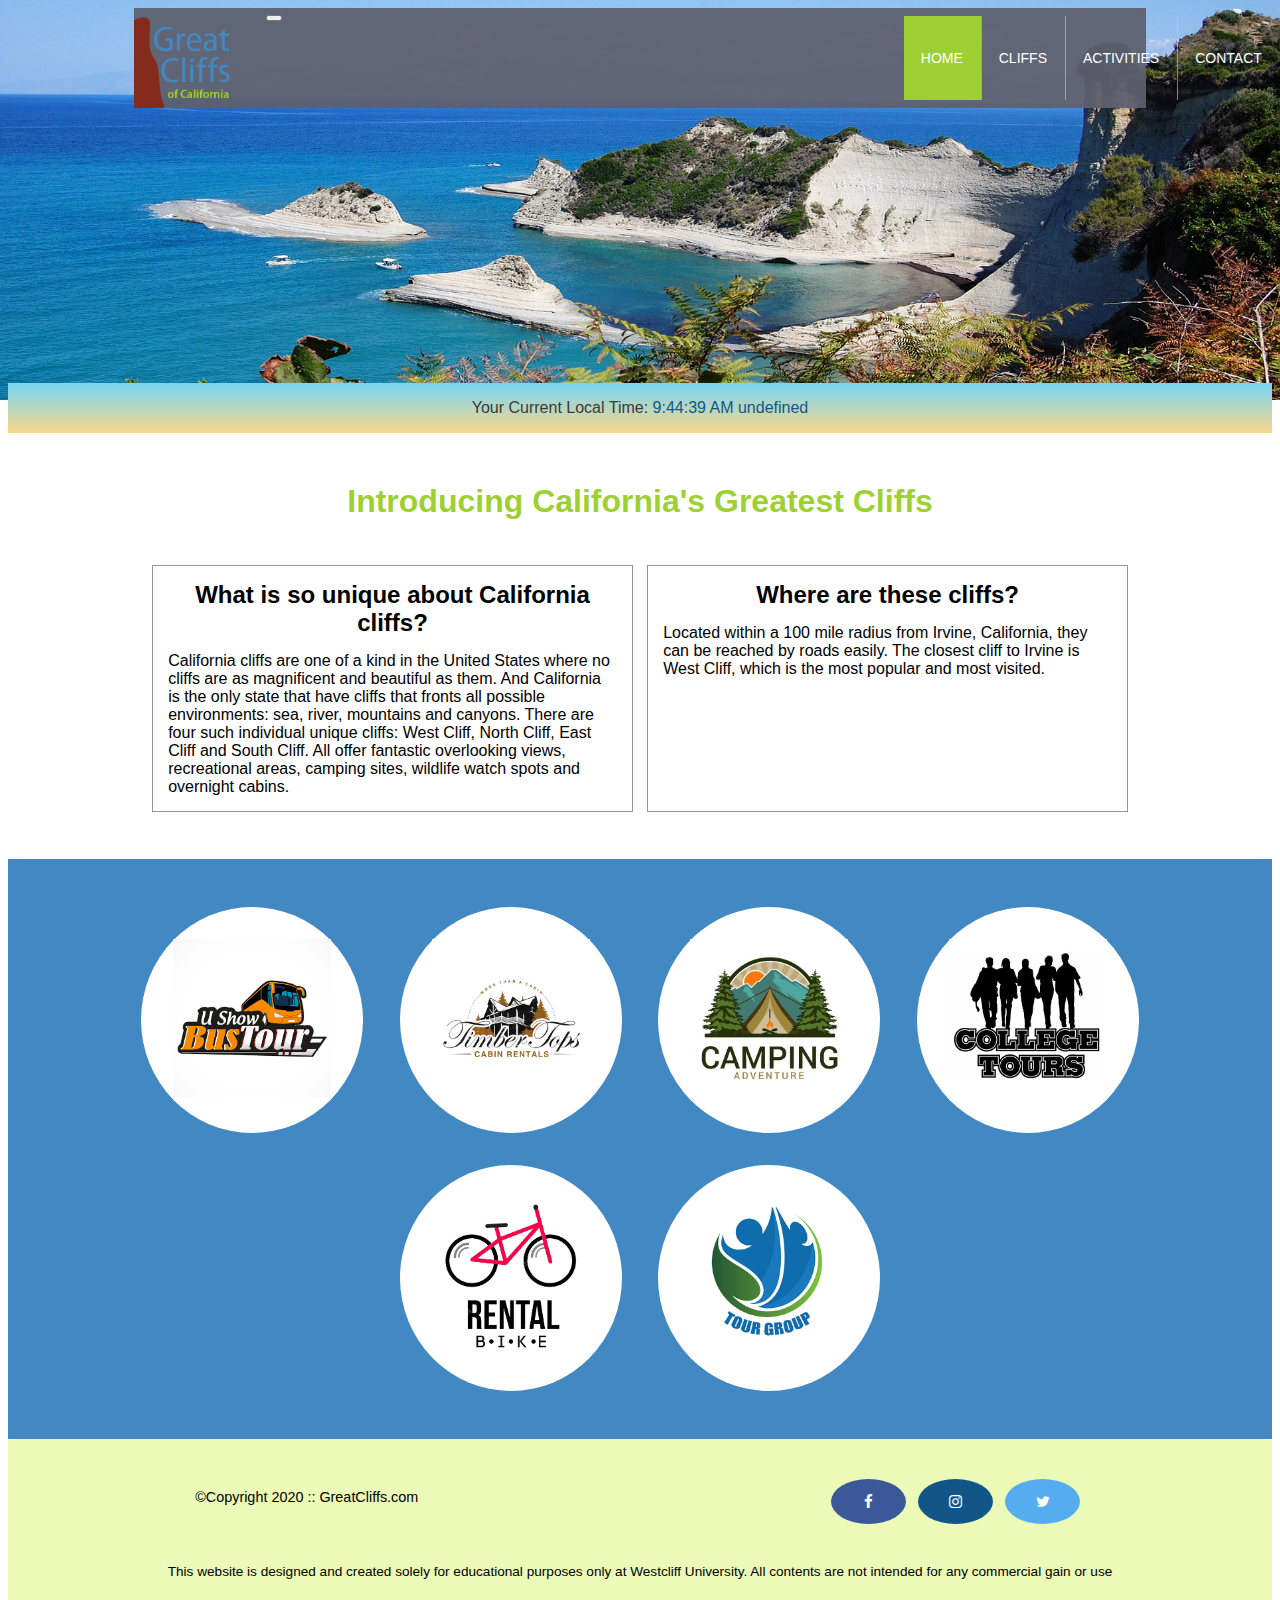
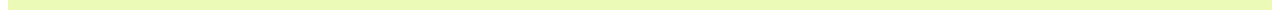
==== commit 4a919158: "Updated sticky Navigation and header." ====
--- a/index.html
+++ b/index.html
@@ -6,12 +6,12 @@
     <link rel="stylesheet" href="https://cdnjs.cloudflare.com/ajax/libs/font-awesome/4.7.0/css/font-awesome.min.css">
     <!-- Refer CSS -->
     <link rel="stylesheet" href="style.css">
+    <link rel="stylesheet" href="custom.css">
     <!-- For grid area -->
     <meta http-equiv="X-UA-Compatible" content="IE=edge">
     <meta name="viewport" content="width=device-width, initial-scale=1.0">
     <!-- Bootstrap CSS -->
-    <link rel="stylesheet"
-    href="https://maxcdn.bootstrapcdn.com/bootstrap/4.5.2/css/bootstrap.min.css">
+    <link href="https://cdn.jsdelivr.net/npm/bootstrap@5.1.3/dist/css/bootstrap.min.css" rel="stylesheet" integrity="sha384-1BmE4kWBq78iYhFldvKuhfTAU6auU8tT94WrHftjDbrCEXSU1oBoqyl2QvZ6jIW3" crossorigin="anonymous">
     <!-- Bootstrap jQuery -->
     <script src="https://ajax.googleapis.com/ajax/libs/jquery/3.5.1/jquery.min.js"></script>
     <!-- Bootstrap Popper -->
@@ -24,49 +24,48 @@
 <body id="home">
     <!-- Wrap Container Area -->
     <div id="container">
-        <header>
-            <!-- <img src="images/cliff_ocean.jpg" alt="Ocean View Cliff" width="1280" height="564"> -->
-            <div class="main-header">
+        <div class="main-header sticky-top ">
 
-                <!-- Logo Area-->
-                <div class="logo">
-                    <img src="images/logo.png" alt="Great Cliffs Logo" width="125">
+            <!-- Logo Area-->
+            <div class="logo">
+                <img src="images/logo.png" alt="Great Cliffs Logo" width="125">
+            </div>
+            <!-- Logo Area End -->
+
+            <!-- Navigation Content Area -->
+            <nav class="navbar navbar-expand-lg navbar-dark">
+                <a class="navbar-brand" href="#"></a>
+                <button class="navbar-toggler" 
+                        type="button" 
+                        data-toggle="collapse" 
+                        data-target="#navbarNavDropdown" 
+                        aria-controls="navbarNavDropdown" 
+                        aria-expanded="false" 
+                        aria-label="Toggle navigation">
+                        <span class="navbar-toggler-icon"></span>
+                </button>
+                <div class="main-menu collapse navbar-collapse" id="navbarNavDropdown">
+                    <ul class="navbar-nav">
+                        <li class="nav-item active">
+                            <a class="nav-link" href="index.html">Home</a>
+                        </li>
+                        <li class="nav-item">
+                            <a class="nav-link" href="cliffs.html">Cliffs</a>
+                        </li>
+                        <li class="nav-item">
+                            <a class="nav-link" href="activities.html">Activities</a>
+                        </li>
+                        <li class="nav-item">
+                            <a class="nav-link" href="contact.html">Contact</a>
+                        </li>
+                    </ul>
                 </div>
-                <!-- Logo Area End -->
+            </nav>
+            <!-- Navigation Content Area End -->
+        </div>
+        <!-- Main-Header Nav Area End -->
 
-                <!-- Navigation Content Area -->
-                <nav class="navbar navbar-expand-lg navbar-light">
-                    <a class="navbar-brand" href="#"></a>
-                    <button class="navbar-toggler" 
-                            type="button" 
-                            data-toggle="collapse" 
-                            data-target="#navbarNavDropdown" 
-                            aria-controls="navbarNavDropdown" 
-                            aria-expanded="false" 
-                            aria-label="Toggle navigation">
-                            <span class="navbar-toggler-icon"></span>
-                    </button>
-                    <div class="main-menu collapse navbar-collapse" id="navbarNavDropdown">
-                        <ul class="navbar-nav">
-                            <li class="nav-item active">
-                                <a class="nav-link" href="index.html">Home</a>
-                            </li>
-                            <li class="nav-item">
-                                <a class="nav-link" href="cliffs.html">Cliffs</a>
-                            </li>
-                            <li class="nav-item">
-                                <a class="nav-link" href="activities.html">Activities</a>
-                            </li>
-                            <li class="nav-item">
-                                <a class="nav-link" href="contact.html">Contact</a>
-                            </li>
-                        </ul>
-                    </div>
-                </nav>
-                <!-- Navigation Content Area End -->
-
-            </div>
-        </header>
+        <header></header>
 
         <!-- Current Local Time -->
         <section id="timeofday">
@@ -77,7 +76,7 @@
         <!-- Main Content Area -->
         <main>
             <div>
-                <h1 id="homeMainH1">Introducing California's Greatest Cliffs</h1>
+                <h1  class="h1" id="homeMainH1">Introducing California's Greatest Cliffs</h1>
                 <div class="homeMainP">
                     <div class="homeMainP1">
                         <h2>What is so unique about California cliffs?</h2>
@@ -97,22 +96,22 @@
         <!-- Image Area -->
         <section>
             <ul class="partners" id="partners">
-                <li class="partner col-6 col-sm-4 col-md-3 col-lg-1">
+                <li class="partner col-6 col-sm-4 col-md-3 col-lg-1-half">
                     <img src="images/partners/partner-bustour.png" alt="Partner Bus Tours">
                 </li>
-                <li class="partner col-6 col-sm-4 col-md-3 col-lg-1">
+                <li class="partner col-6 col-sm-4 col-md-3 col-lg-1-half">
                     <img src="images/partners/partner-cabinrental.png" alt="Partner Cabin Rental">
                 </li>
-                <li class="partner col-6 col-sm-4 col-md-3 col-lg-1">
+                <li class="partner col-6 col-sm-4 col-md-3 col-lg-1-half">
                     <img src="images/partners/partner-campingadv.png" alt="Partner Camping Adventure">
                 </li>
-                <li class="partner col-6 col-sm-4 col-md-3 col-lg-1">
+                <li class="partner col-6 col-sm-4 col-md-3 col-lg-1-half">
                     <img src="images/partners/partner-collegetours.png" alt="Partner College Tours">
                 </li>
-                <li class="partner col-6 col-sm-4 col-md-3 col-lg-1">
+                <li class="partner col-6 col-sm-4 col-md-3 col-lg-1-half">
                     <img src="images/partners/partner-rentalbike.png" alt="Partner Bike Rentals">
                 </li>
-                <li class="partner col-6 col-sm-4 col-md-3 col-lg-1">
+                <li class="partner col-6 col-sm-4 col-md-3 col-lg-1-half">
                     <img src="images/partners/partner-tourgroup.png" alt="Partner Tour Group">
                 </li>
             </ul>
--- a/style.css
+++ b/style.css
@@ -3,8 +3,7 @@
 }
 header {
     width: 100%;
-    min-height: 400px;
-    padding-top:3em;
+    min-height: 275px;
 }
 h1 {
     color: #9ed034;
@@ -20,18 +19,22 @@
 }
 /* Index Area */
 #home {
-    margin: 40px;
-}
-#home header {
+    /* margin: 40px; */
+    background: no-repeat white url(images/cliff_ocean.jpg);
+    background-size: 100% 400px;
+}
+/* #home header {
     background: no-repeat lightgrey url(images/cliff_ocean.jpg);
     background-size: 1500px;
-}
+} */
 .main-header {
     background-color: rgb(255, 255, 255, 0.8);
     width: 80%;
-    margin: 2em auto 0 auto;
+    /* margin: 2em auto 0 auto; */
+    margin: 0 auto 0 auto;
     min-height: 100px;
     height: 100px;
+    top: 100px;
 }
 .main-header .logo img{
     width: 100px;
@@ -42,9 +45,13 @@
 
 /* Navigation */
 .main-menu {
-    margin-left: 227px;
+    /* margin-left: 227px; */
     font-weight: 400;
     margin-top: 0px;
+    position: absolute;
+    top: 47px;
+    right: 175px
+
 }
 .main-menu ul li {
     list-style-type: none;
@@ -291,7 +298,8 @@
         color: #9ed034;
     }
     .main-menu ul li {
-        background: rgb(255, 255, 255, 0.8);
+        /* background: rgb(255, 255, 255, 0.8); */
+        background-color: rgba(38, 41, 61, 0.7);
         border: None;
     }
     .main-menu ul li.active {
@@ -300,6 +308,12 @@
     }
     .main-menu ul li.active a {
         color:#fff;
+    }
+    .nav-item {
+        width: 10em;
+        position: relative;
+        left: 12.5em;
+        top: 3.75em;
     }
 }
 
@@ -330,21 +344,22 @@
 #activities {
     margin: 40px;
 }
-#activities header {
-    background: no-repeat lightgrey url(images/runfly.jpeg);
-    background-size: 1500px;
-}
-table {
+#activities {
+    background: no-repeat white url(images/runfly.jpeg);
+    background-size: 100% 400px;
+}
+#activitiesTable {
     width: 1000px;
     margin: 4em auto 0 auto;
 }
-caption {
+#activitiesTable caption {
     background-color: #852B1B;
     height: 40px;
     color: #fff;
     font-size: 1.3em;
     font-weight: bold;
     padding-top: 1em;
+    vertical-align: center;
 }
 thead {
     background-color: #BDE1FF;
@@ -408,9 +423,9 @@
 #contact{
     margin: 40px;
 }
-#contact header {
-    background: no-repeat lightgrey url(images/cliff_rock.jpeg);
-    background-size: 1500px;
+#contact {
+    background: no-repeat white url(images/cliff_rock.jpeg);
+    background-size: 100% 400px;
 }
 #contact .contactinfo {
     margin: auto 100px;
@@ -478,14 +493,25 @@
 }
 
 form .button input{
+    /* width: 8em;
+    height: 2.5em;
+    font-size: 1.2em;
+    font-weight: bold; */
+    /* background-color: #4977D1; */
+    /* color: #fff;
+    border: none;
+    margin-left: 352px; */
+
+}
+
+form button {
     width: 8em;
     height: 2.5em;
     font-size: 1.2em;
     font-weight: bold;
     /* background-color: #4977D1; */
-    color: #fff;
     border: none;
-    margin-left: 352px;
+    margin-left: 375px;
 
 }
 
@@ -506,9 +532,9 @@
 #cliffs {
     margin: 40px;
 }
-#cliffs header {
-    background: no-repeat lightgrey url(images/forest_cliff.jpeg);
-    background-size: 1500px;
+#cliffs {
+    background: no-repeat white url(images/forest_cliff.jpeg);
+    background-size: 100% 400px;
 }
 #container #cliffsPhotoSection {
     background-color: #fff;
--- a/custom.css
+++ b/custom.css
@@ -0,0 +1,74 @@
+main .h1{
+    margin: 50px 100px 30px;
+}
+@media only screen and (min-width: 991px) {
+    .partners .col-lg-1-half {
+        flex: 0 0 auto;
+        width: 12.5%;
+    }
+}
+.navbar-collapse .navbar-nav .nav-item.active .nav-link{
+    color:#fff;
+}
+.navbar-collapse .navbar-nav .nav-item .nav-link{
+    color:#fff;
+}
+#activities #container .sticky-top {
+    /* position: sticky; */
+    /* top: 200px; */
+}
+.navbar {
+    background-color: rgba(38, 41, 61, 0.7);
+    height: 100px;
+    color: rgb(255, 255, 255);
+}
+table {
+    width: 1000px;
+    margin: 4em auto 0 auto;
+}
+.activitiesTable caption {
+    background-color: #852B1B;
+    height: 40px;
+    color: #fff;
+    font-size: 1.3em;
+    font-weight: bold;
+    padding-top: 1em;
+    padding-bottom: 2em;
+    caption-side: top;
+    text-align: center;
+}
+thead {
+    background-color: #BDE1FF;
+    text-align: center;
+}
+tbody {
+    background-color: #EEFFE6;
+    text-align: center;
+}
+.activitiesTable .activitiesTableHead .tr .td {
+    width: 225px;
+    height: 75px;
+    vertical-align: middle;
+    border: solid 1px #852B1B;
+}
+.activitiesTable .activitiesTableBody .tr .td {
+    width: 225px;
+    height: 75px;
+    vertical-align: middle;
+    border: solid 1px #852B1B;
+}
+thead tr td:first-child {
+    width: 125px;
+    height: 50px;
+    background-color: #4977D1;
+    color: #fff;
+}
+td:first-child {
+    font-weight: bold;
+    background: #BDE1FF;
+}
+.activitiesTableSelected {
+    background-color: greenyellow;
+    font-weight: bold;
+    color: white;
+}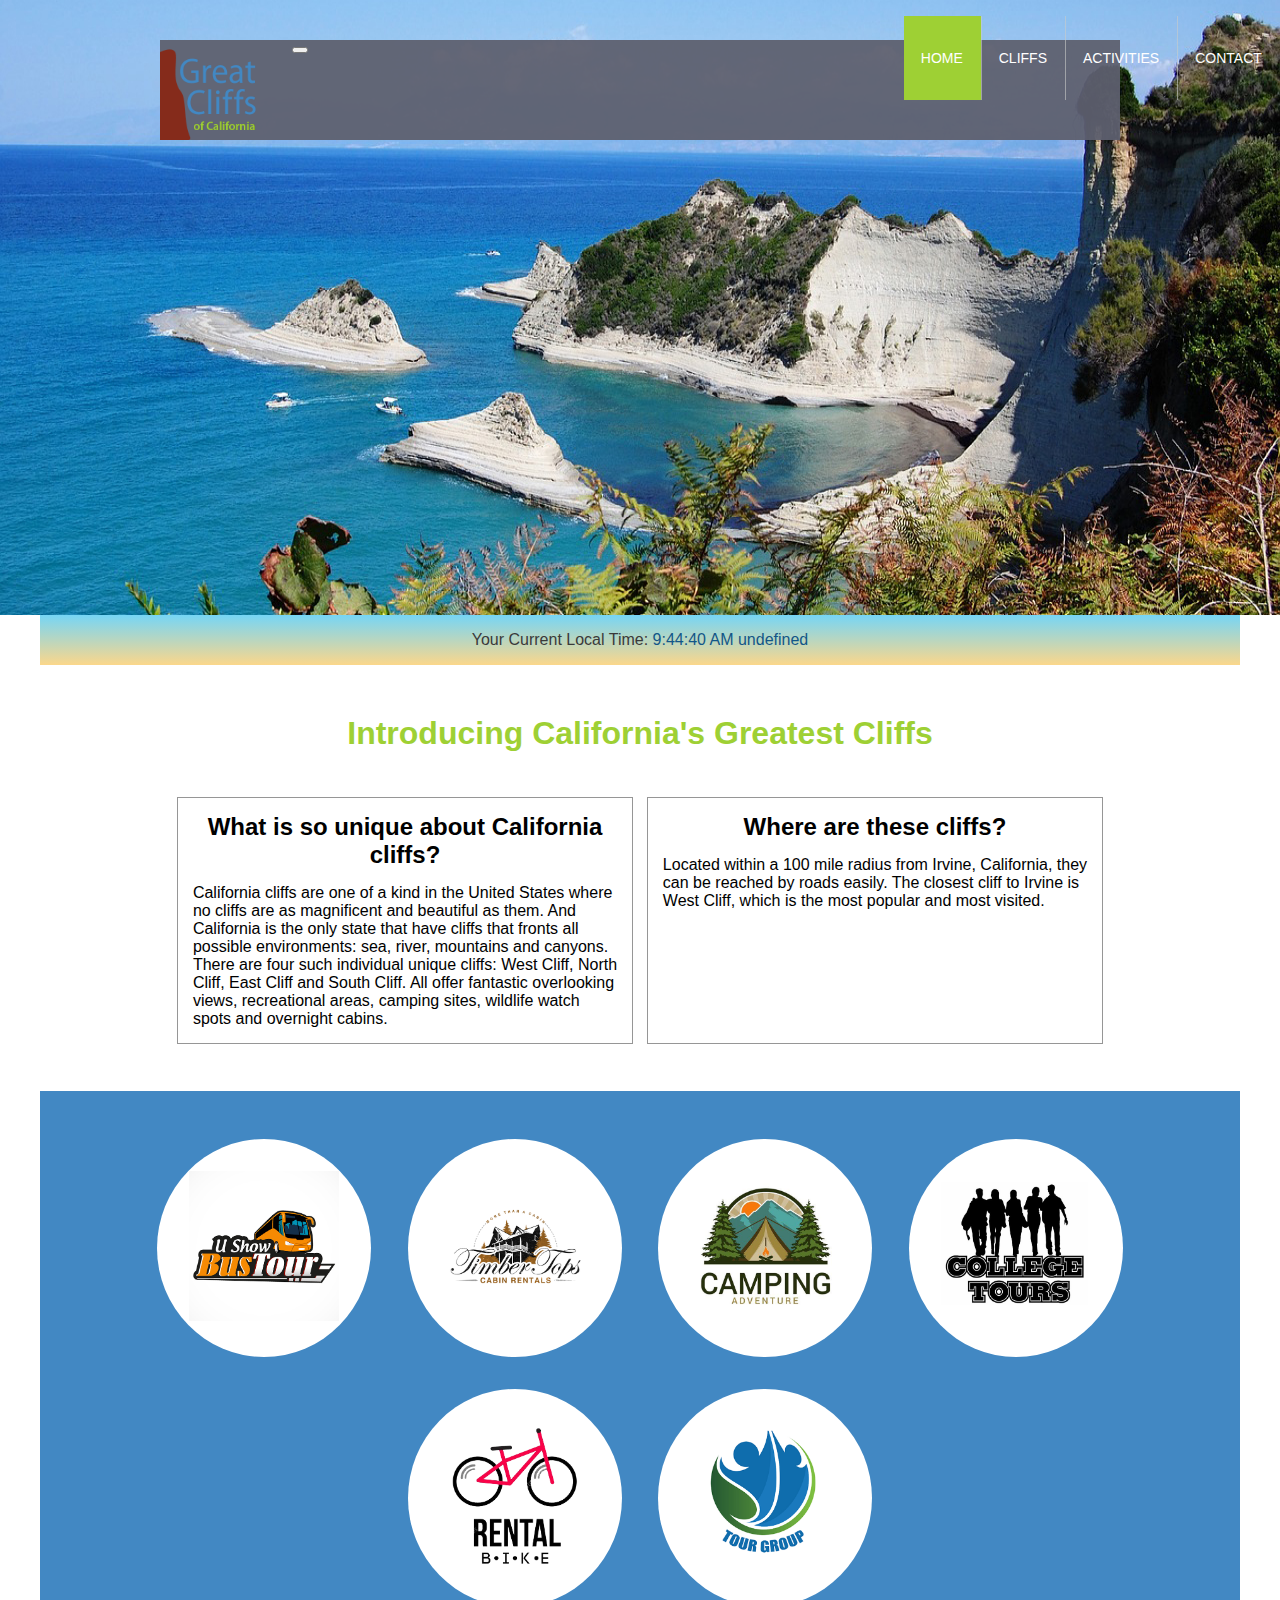
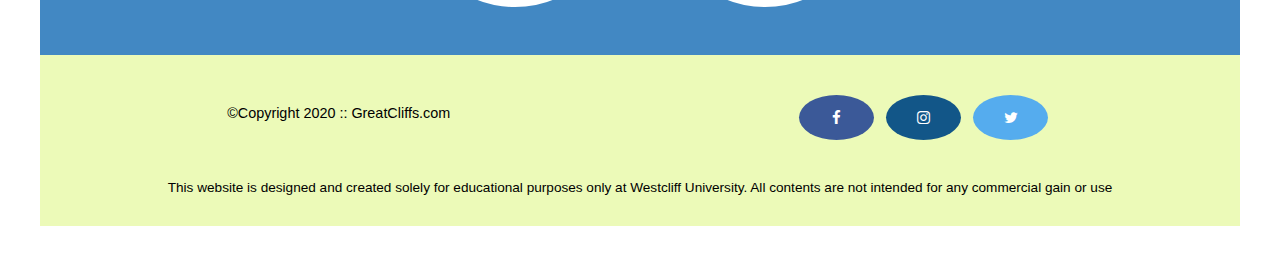
==== commit 34514a6e: "Updated files based on requirements for Week 7 Day 2 homework." ====
--- a/index.html
+++ b/index.html
@@ -24,7 +24,7 @@
 <body id="home">
     <!-- Wrap Container Area -->
     <div id="container">
-        <div class="main-header sticky-top ">
+        <div class="main-header sticky-top">
 
             <!-- Logo Area-->
             <div class="logo">
--- a/style.css
+++ b/style.css
@@ -19,9 +19,9 @@
 }
 /* Index Area */
 #home {
-    /* margin: 40px; */
+    margin: 40px;
     background: no-repeat white url(images/cliff_ocean.jpg);
-    background-size: 100% 400px;
+    background-size: 100% 415px;
 }
 /* #home header {
     background: no-repeat lightgrey url(images/cliff_ocean.jpg);
@@ -34,7 +34,7 @@
     margin: 0 auto 0 auto;
     min-height: 100px;
     height: 100px;
-    top: 100px;
+    /* top: 100px; */
 }
 .main-header .logo img{
     width: 100px;
@@ -229,6 +229,223 @@
     background: #125688;
     color: white;
 }
+
+/* Activities Page */
+#activities {
+    margin: 40px;
+}
+#activities {
+    background: no-repeat white url(images/runfly.jpeg);
+    background-size: 100% 400px;
+}
+.activitiesDivTable {
+    overflow-y: scroll;
+}
+#activitiesTable {
+    /* width: 1000px; */
+    margin: 4em auto 0 auto;
+}
+#activitiesTable caption {
+    background-color: #852B1B;
+    height: 40px;
+    color: #fff;
+    font-size: 1.3em;
+    font-weight: bold;
+    padding-top: 1em;
+    vertical-align: center;
+}
+thead {
+    background-color: #BDE1FF;
+    text-align: center;
+}
+tbody {
+    background-color: #EEFFE6;
+    text-align: center;
+}
+thead, td {
+    width: 225px;
+    height: 75px;
+    vertical-align: middle;
+    border: solid 1px #852B1B;
+}
+thead tr td:first-child {
+    width: 125px;
+    height: 50px;
+    background-color: #4977D1;
+    color: #fff;
+}
+td:first-child {
+    font-weight: bold;
+    background: #BDE1FF;
+}
+.activitiesTableSelected {
+    background-color: greenyellow;
+    font-weight: bold;
+    color: white;
+}
+/* Selected Activities Display Info Box */
+#activities main #displaySelected {
+    visibility: hidden;
+    margin: 0 auto;
+    width: 600px;
+    border: 2px solid #9ed034;
+    padding: 0.75em;
+}
+#activities main #displaySelected #result, #activities main #displaySelected #sendinfo {
+    display: inline-block;
+    margin: 0;
+}
+#activities main #result {
+    min-height: 50px;
+    width: 90%;
+    padding-left: 20px;
+}
+#activities main #result h4 {
+    margin-bottom: 1em;
+    font-size: 1.15em;
+}
+#activities main #result p {
+    margin-left: 0;
+}
+#activities main #displaySelected #sendinfo input[type="email"] {
+    width: 200px;
+}
+#modalButton {
+    visibility: hidden;
+}
+/* Activities Page End */
+
+/* Contact Page */
+#contact{
+    margin: 40px;
+}
+#contact {
+    background: no-repeat white url(images/cliff_rock.jpeg);
+    background-size: 100% 400px;
+}
+#contact .contactinfo {
+    margin: auto 100px;
+}
+#contact form {
+    margin: auto 100px;
+}
+/* fieldset {
+    border: 1px solid #9ed034;
+    padding-top: 20px;
+}
+legend {
+    color: #4977D1;
+    font-weight: bold;
+} */
+
+#contact #container h1 {
+    color: #9ed034;
+}
+.phone, .email {
+    margin: 10px auto;
+}
+.phone span:first-child {
+    font-weight: bold;
+}
+.email span:first-child {
+    font-weight: bold;
+}
+.textbox label{
+    display: block;
+    margin-top: 10px;
+    font-weight: bold;
+}
+.textbox input{
+    display: block;
+    margin-top: 10px;
+    width: 500px;
+}
+.radios {
+    margin: 10px auto;
+}
+.radios label{
+    font-weight: bold;
+}
+.selectmenu {
+    margin: 10px auto;
+}
+.selectmenu label {
+    font-weight: bold;
+}
+.selectmenu select {
+    width: 150px;
+    text-align: center;
+}
+.commentbox label {
+    display: block;
+    font-weight: bold;
+}
+.commentbox textarea {
+    width: 500px;
+    height: 150px;
+}
+.randomcode input{
+    font-size: 16px;
+}
+.randomcode p {
+    margin-top: 10px;
+}
+
+form button {
+    width: 8em;
+    height: 2.5em;
+    /* font-size: 1.5em; */
+    /* font-weight: bold; */
+    /* background-color: #4977D1; */
+    /* border: none; */
+    /* position: relative; */
+    /* display: inline-block; */
+    /* right: 0px; */
+}
+
+#codes {
+    background-color:lightgrey;
+    width: 6em;
+    text-align: center;
+    line-height: 40px;
+    display: inline-block;
+    margin-left: 10px;
+    margin-right: auto;
+}
+
+
+/* Cliffs Area */
+#cliffs {
+    margin: 40px;
+}
+#cliffs {
+    background: no-repeat white url(images/forest_cliff.jpeg);
+    background-size: 100% 400px;
+}
+#container #cliffsPhotoSection {
+    background-color: #fff;
+}
+#container #cliffsPhotoUl {
+    text-align: center;
+}
+#container #cliffsPhotoUl .cliffPhoto {
+    display: inline-block;
+}
+#container #cliffsPhotoUl .cliffPhoto span{
+    display: block;
+    background-color: #852B1B;
+    margin: 0px 15px;
+    line-height: 40px;
+    text-align: center;
+    color: #fff;
+    font-weight: bold;
+}
+#container #cliffsPhotoUl .cliffPhoto img {
+    width: 400px;
+    height: 200px;
+    margin: 0px 15px 30px 15px;
+}
+
 /* MEDIA QUERIES */
 
  /* Small devices (portrait tablets and phones, upto 600px) */
@@ -337,225 +554,69 @@
     .main-menu ul li.active a{
         color:#fff;
     }
-}
-
-
-/* Activities Page */
-#activities {
-    margin: 40px;
-}
-#activities {
-    background: no-repeat white url(images/runfly.jpeg);
-    background-size: 100% 400px;
-}
-#activitiesTable {
-    width: 1000px;
-    margin: 4em auto 0 auto;
-}
-#activitiesTable caption {
-    background-color: #852B1B;
-    height: 40px;
-    color: #fff;
-    font-size: 1.3em;
-    font-weight: bold;
-    padding-top: 1em;
-    vertical-align: center;
-}
-thead {
-    background-color: #BDE1FF;
-    text-align: center;
-}
-tbody {
-    background-color: #EEFFE6;
-    text-align: center;
-}
-thead, td {
-    width: 225px;
-    height: 75px;
-    vertical-align: middle;
-    border: solid 1px #852B1B;
-}
-thead tr td:first-child {
-    width: 125px;
-    height: 50px;
-    background-color: #4977D1;
-    color: #fff;
-}
-td:first-child {
-    font-weight: bold;
-    background: #BDE1FF;
-}
-.activitiesTableSelected {
-    background-color: greenyellow;
-    font-weight: bold;
-    color: white;
-}
-/* Selected Activities Display Info Box */
-#activities main #displaySelected {
-    visibility: hidden;
-    margin: 0 auto;
-    width: 600px;
-    border: 2px solid #9ed034;
-    padding: 0.75em;
-}
-#activities main #displaySelected #result, #activities main #displaySelected #sendinfo {
-    display: inline-block;
-    margin: 0;
-}
-#activities main #result {
-    min-height: 50px;
-    width: 300px;
-    padding: 0;
-}
-#activities main #result h4 {
-    margin-bottom: 1em;
-    font-size: 1.15em;
-}
-#activities main #result p {
-    margin-left: 0;
-}
-#activities main #displaySelected #sendinfo input[type="email"] {
-    width: 200px;
-}
-/* Activities Page End */
-
-/* Contact Page */
-#contact{
-    margin: 40px;
-}
-#contact {
-    background: no-repeat white url(images/cliff_rock.jpeg);
-    background-size: 100% 400px;
-}
-#contact .contactinfo {
-    margin: auto 100px;
-}
-#contact form {
-    margin: auto 100px;
-}
-fieldset {
-    border: 1px solid #9ed034;
-    padding-top: 20px;
-}
-legend {
-    color: #4977D1;
-    font-weight: bold;
-}
-
-#contact #container h1 {
-    color: #9ed034;
-}
-.phone, .email {
-    margin: 10px auto;
-}
-.phone span:first-child {
-    font-weight: bold;
-}
-.email span:first-child {
-    font-weight: bold;
-}
-.textbox label{
-    display: block;
-    margin-top: 10px;
-    font-weight: bold;
-}
-.textbox input{
-    display: block;
-    margin-top: 10px;
-    width: 500px;
-}
-.radios {
-    margin: 10px auto;
-}
-.radios label{
-    font-weight: bold;
-}
-.selectmenu {
-    margin: 10px auto;
-}
-.selectmenu label {
-    font-weight: bold;
-}
-.selectmenu select {
-    width: 150px;
-    text-align: center;
-}
-.commentbox label {
-    display: block;
-    font-weight: bold;
-}
-.commentbox textarea {
-    width: 500px;
-    height: 150px;
-}
-.randomcode input{
-    font-size: 16px;
-}
-
-form .button input{
-    /* width: 8em;
-    height: 2.5em;
-    font-size: 1.2em;
-    font-weight: bold; */
-    /* background-color: #4977D1; */
-    /* color: #fff;
-    border: none;
-    margin-left: 352px; */
-
-}
-
-form button {
-    width: 8em;
-    height: 2.5em;
-    font-size: 1.2em;
-    font-weight: bold;
-    /* background-color: #4977D1; */
-    border: none;
-    margin-left: 375px;
-
-}
-
-.randomcode {
-    margin-left: 220px;
-}
-
-#codes {
-    background-color:lightgrey;
-    width: 6em;
-    text-align: center;
-    line-height: 40px;
-    display: inline-block;
-    margin-left: 10px;
-}
-
-/* Cliffs Area */
-#cliffs {
-    margin: 40px;
-}
-#cliffs {
-    background: no-repeat white url(images/forest_cliff.jpeg);
-    background-size: 100% 400px;
-}
-#container #cliffsPhotoSection {
-    background-color: #fff;
-}
-#container #cliffsPhotoUl {
-    text-align: center;
-}
-#container #cliffsPhotoUl .cliffPhoto {
-    display: inline-block;
-}
-#container #cliffsPhotoUl .cliffPhoto span{
-    display: block;
-    background-color: #852B1B;
-    margin: 0px 15px;
-    line-height: 40px;
-    text-align: center;
-    color: #fff;
-    font-weight: bold;
-}
-#container #cliffsPhotoUl .cliffPhoto img {
-    width: 400px;
-    height: 200px;
-    margin: 0px 15px 30px 15px;
+    /* Header background image responsive */
+    header {
+        width: 100%;
+        min-height: 475px;
+    }
+    #home {
+        background-size: 100% 615px;
+    }
+    #cliffs {
+        background-size: 100% 600px;
+    }
+    #activities {
+        background-size: 100% 600px;
+    }
+    #contact {
+        background-size: 100% 600px;
+    }
+}
+
+@media only screen and (max-width: 550px) {
+    .contactFieldset {
+        width: 270px;
+    }
+    form {
+        overflow-y: scroll;
+    }
+}
+
+@media only screen and (max-width: 841px) {
+    .formInnerBorder {
+        margin-right: 0px;
+    }
+    .textbox input{
+        width: 96%;
+    }
+    .commentbox textarea {
+        width: 96%;
+        height: 200px;
+    }
+    .randomcode input{
+        font-size: 16px;
+        display: block;
+        margin-left: calc(96% - 175px);
+    }
+    #codes {
+        margin-top: 10px;
+        display: block;
+        margin-left: calc(96% - 96px);
+    }
+    form button {
+        margin-left: calc(96% - 128px);
+    }
+}
+
+@media only screen and (min-width: 842px) {
+    .formInnerBorder {
+        width: 520px;
+        margin-right: 0px;
+    }
+    .randomcode {
+        margin-left: 215px;
+    }
+    form button {
+        margin-left: 373px;
+    }
 }--- a/custom.css
+++ b/custom.css
@@ -25,6 +25,7 @@
 table {
     width: 1000px;
     margin: 4em auto 0 auto;
+    overflow-x: scroll;
 }
 .activitiesTable caption {
     background-color: #852B1B;
@@ -37,27 +38,35 @@
     caption-side: top;
     text-align: center;
 }
-thead {
+.contactFieldset {
+    border: 1px solid #9ed034;
+    padding: 20px;
+}
+.contactLegend {
+    color: #4977D1;
+    font-weight: bold;
+}
+/* thead {
     background-color: #BDE1FF;
     text-align: center;
 }
 tbody {
     background-color: #EEFFE6;
     text-align: center;
-}
+} */
 .activitiesTable .activitiesTableHead .tr .td {
-    width: 225px;
+    /* width: 225px;
     height: 75px;
-    vertical-align: middle;
+    vertical-align: middle; */
     border: solid 1px #852B1B;
 }
 .activitiesTable .activitiesTableBody .tr .td {
-    width: 225px;
+    /* width: 225px;
     height: 75px;
-    vertical-align: middle;
+    vertical-align: middle; */
     border: solid 1px #852B1B;
 }
-thead tr td:first-child {
+/* thead tr td:first-child {
     width: 125px;
     height: 50px;
     background-color: #4977D1;
@@ -71,4 +80,4 @@
     background-color: greenyellow;
     font-weight: bold;
     color: white;
-}+} */